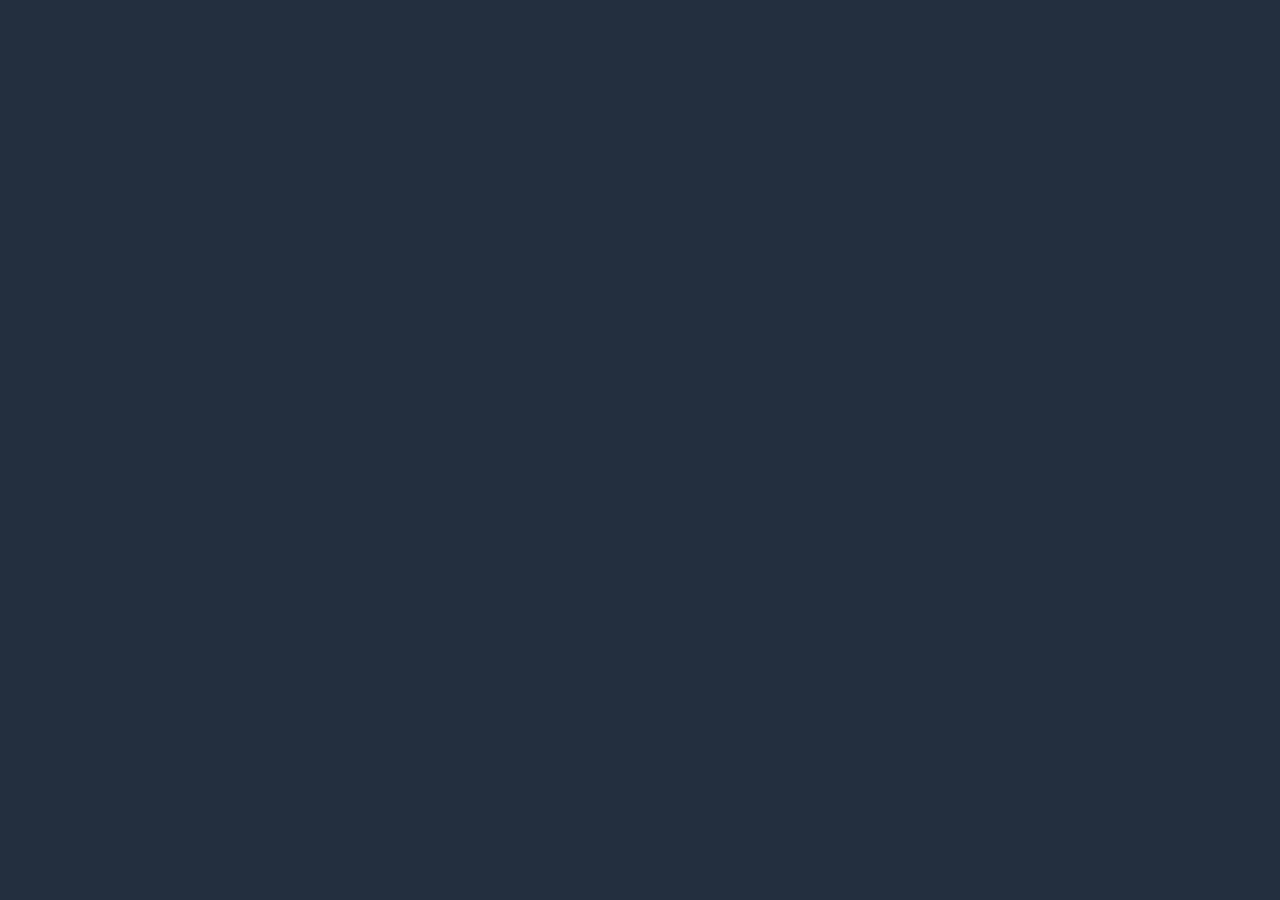
==== AWS-Game/index.html @ bcae6c5c "AWS ORBISHOT v1.4.2 - Economy & Lives Update final" ====
<!DOCTYPE html>
<html lang="es">
<head>
  <meta charset="UTF-8"/>
  <meta http-equiv="Cache-Control" content="no-store, no-cache, must-revalidate"/>
  <meta http-equiv="Pragma" content="no-cache"/>
  <meta http-equiv="Expires" content="0"/>
  <meta name="viewport" content="width=device-width, initial-scale=1.0, viewport-fit=cover"/>
  <title>AWS ORBISHOT</title>
  <link rel="icon" type="image/png" href="assets/branding/aws-orbishot-logo.png"/>
  <link rel="stylesheet" href="style.css?build=v142-economy-r5"/>
  <style>
    html, body {
      width: 100%;
      height: 100%;
      overflow: hidden;
      overscroll-behavior: none;
      -webkit-text-size-adjust: 100%;
      background: #232F3E;
    }
    #gameWrapper {
      overflow: hidden;
      touch-action: none;
      background: #232F3E;
      padding: env(safe-area-inset-top) env(safe-area-inset-right)
               env(safe-area-inset-bottom) env(safe-area-inset-left);
    }
    .gameover-brand {
      display: flex;
      align-items: center;
      gap: 8px;
      margin-bottom: -10px;
      color: rgba(255,255,255,.58);
      font-size: 10px;
      font-weight: bold;
      letter-spacing: .1em;
    }
    .gameover-brand img { width: 54px; height: 42px; object-fit: contain; }
    .settings-volume-row {
      display: grid;
      grid-template-columns: minmax(128px, 1fr) minmax(120px, 1.25fr) 44px;
      align-items: center;
      gap: 10px;
      padding: 8px 0;
    }
    .settings-volume-label {
      color: rgba(255,255,255,.86);
      font-size: 13px;
      font-weight: 600;
    }
    .settings-volume-value {
      color: #FFB347;
      font-size: 12px;
      font-weight: 800;
      text-align: right;
      font-variant-numeric: tabular-nums;
    }
    .settings-volume-row input[type="range"] {
      width: 100%;
      accent-color: #FF9900;
      cursor: pointer;
    }
    @media (max-width: 520px), (max-height: 700px) {
      .settings-volume-row {
        grid-template-columns: 1fr 1.1fr 40px;
        gap: 8px;
      }
    }
    @media (max-width: 520px), (max-height: 700px) {
      #gameOverCard, #settingsCard, #shopCard {
        max-height: calc(100% - 16px);
        overflow-y: auto;
      }
    }
  </style>
</head>
<body>
<div id="gameWrapper">

  <canvas id="gameCanvas" width="600" height="700">
    Tu navegador no soporta HTML5 Canvas.
  </canvas>

  <!-- Game Over -->
  <div id="gameOverOverlay" role="dialog" aria-modal="true" aria-labelledby="gameOverTitle">
    <div id="gameOverCard">
      <div class="gameover-brand">
        <img src="assets/branding/aws-orbishot-logo.png" alt=""/>
        <span>AWS ORBISHOT</span>
      </div>
      <h1 id="gameOverTitle">Fin de la partida</h1>
      <div class="gameover-scores">
        <div class="gameover-score-item">
          <span class="gameover-label">Tu puntaje</span>
          <span id="finalScore" class="gameover-value">0</span>
        </div>
        <div class="gameover-score-item">
          <span class="gameover-label">Récord</span>
          <span id="finalHighScore" class="gameover-value">0</span>
        </div>
      </div>
      <div class="gameover-level">Nivel alcanzado: <strong id="finalLevel">1</strong></div>
      <div class="gameover-economy">
        <span class="gameover-economy-item"><img src="assets/ui/coin.svg" alt="" aria-hidden="true"/><strong id="finalCoins">0</strong> monedas</span>
        <span class="gameover-economy-item"><img src="assets/ui/life-heart.svg" alt="" aria-hidden="true"/>Capacidad <strong id="finalMaxLives">3</strong></span>
      </div>
      <button id="playAgainBtn" type="button">Jugar de nuevo</button>
    </div>
  </div>

  <!-- Settings -->
  <div id="settingsOverlay" role="dialog" aria-modal="true" aria-labelledby="settingsTitle">
    <div id="settingsCard">
      <h2 id="settingsTitle" class="settings-title-with-icon">
        <img src="assets/ui/settings-gear.svg" alt="" aria-hidden="true"/>
        <span>AWS ORBISHOT · Configuración</span>
      </h2>
      <div class="settings-section">
        <p class="settings-label">Dificultad</p>
        <div id="difficultyPicker">
          <button class="diff-btn" data-diff="easy">
            <span class="diff-icon"><img src="assets/ui/difficulty-easy.svg" alt="" aria-hidden="true"/></span>
            <span class="diff-name">Fácil</span>
            <span class="diff-desc">Empieza tranquilo… el disco aprende</span>
          </button>
          <button class="diff-btn" data-diff="medium">
            <span class="diff-icon"><img src="assets/ui/difficulty-medium.svg" alt="" aria-hidden="true"/></span>
            <span class="diff-name">Medio</span>
            <span class="diff-desc">Inversiones que se vuelven más frecuentes</span>
          </button>
          <button class="diff-btn" data-diff="hard">
            <span class="diff-icon"><img src="assets/ui/difficulty-hard.svg" alt="" aria-hidden="true"/></span>
            <span class="diff-name">Difícil</span>
            <span class="diff-desc">Caos creciente. Cada flecha cuenta</span>
          </button>
        </div>
        <p class="settings-inline-note">Cambiar dificultad inicia una run nueva; las demás opciones se aplican sin reiniciar.</p>
      </div>
      <div class="settings-section">
        <p class="settings-label">Opciones</p>
        <div class="settings-toggle-row">
          <span class="settings-toggle-label"><img src="assets/ui/option-sound.svg" alt="" aria-hidden="true"/>Efectos de sonido</span>
          <button id="soundToggle" class="toggle-btn on" aria-pressed="true"></button>
        </div>
        <div class="settings-toggle-row">
          <span class="settings-toggle-label"><img src="assets/ui/option-music.svg" alt="" aria-hidden="true"/>Música dinámica</span>
          <button id="musicToggle" class="toggle-btn on" aria-pressed="true"></button>
        </div>
        <div class="settings-volume-row">
          <label class="settings-volume-label" for="soundVolume">Volumen de efectos</label>
          <input id="soundVolume" type="range" min="0" max="100" step="1" value="100" aria-label="Volumen de efectos de sonido"/>
          <span id="soundVolumeValue" class="settings-volume-value">100%</span>
        </div>
        <div class="settings-volume-row">
          <label class="settings-volume-label" for="musicVolume">Volumen de música</label>
          <input id="musicVolume" type="range" min="0" max="100" step="1" value="100" aria-label="Volumen de música"/>
          <span id="musicVolumeValue" class="settings-volume-value">100%</span>
        </div>
        <div class="settings-toggle-row">
          <span class="settings-toggle-label"><img src="assets/ui/option-combo.svg" alt="" aria-hidden="true"/>Multiplicador de combo</span>
          <button id="comboToggle" class="toggle-btn on" aria-pressed="true"></button>
        </div>
        <div class="settings-toggle-row">
          <span class="settings-toggle-label"><img src="assets/ui/option-fx.svg" alt="" aria-hidden="true"/>Efectos visuales</span>
          <button id="fxToggle" class="toggle-btn on" aria-pressed="true"></button>
        </div>
      </div>

      <div class="settings-section stats-section">
        <p class="settings-label">Estadísticas locales</p>
        <div class="stats-grid">
          <div class="stat-card"><span id="gamesPlayedStat" class="stat-value">0</span><span class="stat-name">Partidas</span></div>
          <div class="stat-card"><span id="accuracyStat" class="stat-value">0%</span><span class="stat-name">Precisión</span></div>
          <div class="stat-card"><span id="perfectShotsStat" class="stat-value">0</span><span class="stat-name">Perfectos</span></div>
          <div class="stat-card"><span id="bestComboStat" class="stat-value">×1</span><span class="stat-name">Mejor combo</span></div>
          <div class="stat-card"><span id="bestLevelStat" class="stat-value">1</span><span class="stat-name">Mejor nivel</span></div>
          <div class="stat-card"><span id="levelsCompletedStat" class="stat-value">0</span><span class="stat-name">Niveles</span></div>
          <div class="stat-card"><span id="powerUpsCollectedStat" class="stat-value">0</span><span class="stat-name">Potenciadores</span></div>
          <div class="stat-card"><span id="shieldSavesStat" class="stat-value">0</span><span class="stat-name">Bloqueos del escudo</span></div>
          <div class="stat-card"><span id="bossesDefeatedStat" class="stat-value">0</span><span class="stat-name">Jefes</span></div>
          <div class="stat-card"><span id="bestBossRankStat" class="stat-value">—</span><span class="stat-name">Mejor rango de jefe</span></div>
        </div>
      </div>
      <div class="settings-actions">
        <button id="settingsApplyBtn" type="button">Aplicar cambios</button>
        <button id="settingsCloseBtn" type="button" class="btn-secondary">Cerrar</button>
      </div>
      <p id="versionLabel" class="version-label"></p>
    </div>
  </div>

  <!-- Shop -->
  <div id="shopOverlay" role="dialog" aria-modal="true" aria-labelledby="shopTitle">
    <div id="shopCard">
      <div class="shop-header">
        <div>
          <span class="shop-kicker">Economía de la run</span>
          <h2 id="shopTitle">Tienda</h2>
        </div>
        <span id="shopCoinBalance" class="shop-coin-balance">0</span>
      </div>

      <div class="shop-life-summary">
        <div>
          <span class="shop-summary-label">Vidas de esta run</span>
          <strong id="shopLivesValue">3 / 3</strong>
        </div>
        <span id="shopMessage" class="shop-message" aria-live="polite"></span>
      </div>

      <section class="shop-group" aria-labelledby="shopLivesHeading">
        <div class="shop-group-heading">
          <span id="shopLivesHeading">Vidas</span>
          <small>Recupera o amplía tu margen</small>
        </div>
        <div class="shop-grid shop-grid-lives">
          <button id="buyLifeBtn" class="shop-item shop-life-item" type="button">
            <span class="shop-item-icon"><img src="assets/ui/life-heart.svg" alt="" aria-hidden="true"/></span>
            <span class="shop-item-copy"><strong>Recargar vida</strong><small>+1 corazón de esta run</small></span>
            <span id="buyLifeCost" class="shop-item-cost">20</span>
          </button>
          <button id="upgradeLivesBtn" class="shop-item shop-life-item" type="button">
            <span class="shop-item-icon shop-life-upgrade-icon"><img src="assets/ui/life-heart.svg" alt="" aria-hidden="true"/></span>
            <span class="shop-item-copy"><strong>Ampliar capacidad</strong><small>Mejora permanente +1</small></span>
            <span id="upgradeLivesCost" class="shop-item-cost">60</span>
          </button>
        </div>
      </section>

      <section class="shop-group" aria-labelledby="shopPowerHeading">
        <div class="shop-group-heading">
          <span id="shopPowerHeading">Potenciadores</span>
          <small>Se entregan a la run actual</small>
        </div>
        <div class="shop-grid shop-grid-power">
          <button class="shop-item shop-power" data-shop-power="freeze" type="button">
            <span class="shop-item-icon"><img src="assets/ui/power-freeze.svg" alt="" aria-hidden="true"/></span>
            <span class="shop-item-copy"><strong>Congelar +1</strong><small>Una carga de Freeze</small></span>
            <span class="shop-item-cost">12</span>
          </button>
          <button class="shop-item shop-power" data-shop-power="shield" type="button">
            <span class="shop-item-icon"><img src="assets/ui/power-shield.svg" alt="" aria-hidden="true"/></span>
            <span class="shop-item-copy"><strong>Escudo +1</strong><small>Una carga de Shield</small></span>
            <span class="shop-item-cost">14</span>
          </button>
          <button class="shop-item shop-power" data-shop-power="double" type="button">
            <span class="shop-item-icon"><img src="assets/ui/power-double.svg" alt="" aria-hidden="true"/></span>
            <span class="shop-item-copy"><strong>Doble +1</strong><small>Una carga de Double</small></span>
            <span class="shop-item-cost">16</span>
          </button>
          <button class="shop-item shop-power" data-shop-power="cleanup" type="button">
            <span class="shop-item-icon"><img src="assets/ui/power-cleanup.svg" alt="" aria-hidden="true"/></span>
            <span class="shop-item-copy"><strong>Limpieza +1</strong><small>Una carga de Cleanup</small></span>
            <span class="shop-item-cost">18</span>
          </button>
        </div>
      </section>


      <section class="shop-group" aria-labelledby="shopCapacityHeading">
        <div class="shop-group-heading">
          <span id="shopCapacityHeading">Capacidad de potenciadores</span>
          <small>Mejoras permanentes</small>
        </div>
        <div class="shop-grid shop-grid-capacity">
          <button class="shop-item shop-capacity" data-shop-capacity="freeze" type="button">
            <span class="shop-item-icon"><img src="assets/ui/power-freeze.svg" alt="" aria-hidden="true"/></span>
            <span class="shop-item-copy"><strong>Capacidad Congelar</strong><small data-capacity-label="freeze">x2 → x3</small></span>
            <span class="shop-item-cost" data-capacity-cost="freeze">25</span>
          </button>
          <button class="shop-item shop-capacity" data-shop-capacity="shield" type="button">
            <span class="shop-item-icon"><img src="assets/ui/power-shield.svg" alt="" aria-hidden="true"/></span>
            <span class="shop-item-copy"><strong>Capacidad Escudo</strong><small data-capacity-label="shield">x2 → x3</small></span>
            <span class="shop-item-cost" data-capacity-cost="shield">25</span>
          </button>
          <button class="shop-item shop-capacity" data-shop-capacity="double" type="button">
            <span class="shop-item-icon"><img src="assets/ui/power-double.svg" alt="" aria-hidden="true"/></span>
            <span class="shop-item-copy"><strong>Capacidad Doble</strong><small data-capacity-label="double">x2 → x3</small></span>
            <span class="shop-item-cost" data-capacity-cost="double">25</span>
          </button>
          <button class="shop-item shop-capacity" data-shop-capacity="cleanup" type="button">
            <span class="shop-item-icon"><img src="assets/ui/power-cleanup.svg" alt="" aria-hidden="true"/></span>
            <span class="shop-item-copy"><strong>Capacidad Limpieza</strong><small data-capacity-label="cleanup">x2 → x3</small></span>
            <span class="shop-item-cost" data-capacity-cost="cleanup">25</span>
          </button>
        </div>
      </section>

      <p class="shop-note">v1.4.2 amplía vidas de 3 a 5 y cada potenciador de x2 a x5. Ambos sistemas quedan preparados para futuras expansiones.</p>
      <button id="shopCloseBtn" class="shop-close-btn" type="button">Cerrar tienda</button>
    </div>
  </div>

</div>
<script type="module" src="main.js?build=v142-economy-r5.8-charged-split"></script>
</body>
</html>
---- AWS-Game/style.css ----
/* ============================================================
   style.css — AWS Arcade Game — Responsive limpio
   ============================================================ */

*, *::before, *::after { box-sizing: border-box; margin: 0; padding: 0; }

html, body {
  width: 100%; height: 100%;
  background: #0d1117;
  overflow: hidden;
  font-family: "Amazon Ember", Arial, sans-serif;
}

/* El wrapper ocupa exactamente el viewport y centra el canvas */
#gameWrapper {
  position: fixed;
  inset: 0;
  display: flex;
  justify-content: center;
  align-items: center;
  background: #0d1117;
}

/* El canvas se dimensiona por JS; sin bordes DOM */
#gameCanvas {
  display: block;
  /* Sin border — el borde lo dibuja el renderer dentro del canvas */
  touch-action: none;
  cursor: default;
}

/* ── Overlays DOM (Game Over y Settings) — siguen al canvas vía JS ─────────── */
/* Se posicionan sobre #gameWrapper con inset calculado en JS */
#gameOverOverlay,
#settingsOverlay,
#shopOverlay {
  display: none;
  position: fixed;
  background: rgba(35,47,62,.92);
  z-index: 200;
  justify-content: center;
  align-items: center;
}
#gameOverOverlay.visible,
#settingsOverlay.visible,
#shopOverlay.visible { display: flex; }

#gameOverCard,
#settingsCard,
#shopCard {
  background: #1a2332;
  border: 2px solid #FF9900;
  border-radius: 10px;
  padding: 36px 44px;
  display: flex; flex-direction: column;
  align-items: center; gap: 24px;
  box-shadow: 0 8px 32px rgba(0,0,0,.7);
  color: #fff;
  font-family: "Amazon Ember", Arial, sans-serif;
}

#gameOverTitle {
  font-size: 34px; font-weight: bold;
  color: #FF9900; text-transform: uppercase;
}
.gameover-scores { display: flex; gap: 40px; }
.gameover-score-item { display: flex; flex-direction: column; align-items: center; gap: 4px; }
.gameover-label { font-size: 11px; font-weight: bold; text-transform: uppercase; color: #FF9900; opacity:.8; letter-spacing:.08em; }
.gameover-value { font-size: 38px; font-weight: bold; }

#playAgainBtn {
  background: #FF9900; color: #232F3E;
  border: none; border-radius: 4px;
  padding: 12px 36px;
  font-family: "Amazon Ember", Arial, sans-serif;
  font-size: 16px; font-weight: bold;
  cursor: pointer; transition: background .15s, transform .1s;
}
#playAgainBtn:hover  { background: #e68a00; }
#playAgainBtn:active { transform: scale(.97); }

/* Settings card */
#settingsCard { min-width: 300px; max-height: 90vh; overflow-y: auto; }
#settingsTitle { font-size: 20px; font-weight: bold; color: #FF9900; }
.settings-section { width: 100%; display: flex; flex-direction: column; gap: 10px; }
.settings-label { font-size: 11px; font-weight: bold; text-transform: uppercase;
  letter-spacing:.1em; color: rgba(255,255,255,.5); }

#difficultyPicker { display: flex; flex-direction: column; gap: 8px; }
.diff-btn {
  display: grid; grid-template-columns: 32px 1fr; grid-template-rows: auto auto;
  column-gap: 10px; align-items: center;
  background: rgba(255,255,255,.05);
  border: 1.5px solid rgba(255,153,0,.25); border-radius: 8px;
  padding: 10px 14px; cursor: pointer; text-align: left;
  transition: background .15s, border-color .15s;
  color: #fff; font-family: "Amazon Ember", Arial, sans-serif;
}
.diff-btn:hover    { background: rgba(255,153,0,.1); border-color: rgba(255,153,0,.6); }
.diff-btn.selected { background: rgba(255,153,0,.18); border-color: #FF9900;
  box-shadow: 0 0 0 2px rgba(255,153,0,.25); }
.diff-icon {
  grid-row: 1/3;
  width: 25px;
  height: 25px;
  display: grid;
  place-items: center;
  justify-self: center;
}
.diff-icon img {
  width: 24px;
  height: 24px;
  display: block;
}
.diff-name  { font-size: 14px; font-weight: bold; }
.diff-desc  { font-size: 11px; color: rgba(255,255,255,.5); margin-top: 1px; }

.settings-toggle-row { display: flex; justify-content: space-between; align-items: center; padding: 4px 0; }
.settings-toggle-label {
  display: inline-flex;
  align-items: center;
  gap: 8px;
  font-size: 14px;
  color: rgba(255,255,255,.85);
}
.settings-toggle-label img {
  width: 18px;
  height: 18px;
  display: block;
  flex: 0 0 auto;
  opacity: .92;
}
.toggle-btn {
  position: relative; width: 44px; height: 24px;
  background: rgba(255,255,255,.15); border: none; border-radius: 12px; cursor: pointer;
  transition: background .2s;
}
.toggle-btn.on { background: #FF9900; }
.toggle-btn::after {
  content: ""; position: absolute; top: 3px; left: 3px;
  width: 18px; height: 18px; background: #fff; border-radius: 50%;
  transition: transform .2s;
}
.toggle-btn.on::after { transform: translateX(20px); }

.settings-actions { width: 100%; display: flex; flex-direction: column; gap: 10px; }
#settingsApplyBtn {
  background: #FF9900; color: #232F3E; border: none; border-radius: 4px; padding: 11px;
  font-family: "Amazon Ember", Arial, sans-serif; font-size: 15px; font-weight: bold;
  cursor: pointer; transition: background .15s;
}
#settingsApplyBtn:hover { background: #e68a00; }
.btn-secondary {
  background: transparent; color: rgba(255,255,255,.6);
  border: 1.5px solid rgba(255,255,255,.2); border-radius: 4px; padding: 10px;
  font-family: "Amazon Ember", Arial, sans-serif; font-size: 14px; cursor: pointer;
  transition: color .15s, border-color .15s;
}
.btn-secondary:hover { color: #fff; border-color: rgba(255,255,255,.5); }

/* Ajustes para pantallas pequeñas: los modales nunca se salen del canvas. */
#gameOverCard,
#settingsCard,
#shopCard {
  max-width: calc(100% - 28px);
}

@media (max-width: 520px), (max-height: 700px) {
  #gameOverCard,
  #settingsCard,
  #shopCard {
    padding: 22px 24px;
    gap: 16px;
  }

  #gameOverTitle { font-size: 27px; }
  .gameover-value { font-size: 31px; }
  #settingsCard { min-width: min(300px, calc(100% - 28px)); }
}

/* ── v1.1.0: estadísticas y versión ─────────────────────────────────────── */
.stats-grid {
  display: grid;
  grid-template-columns: repeat(2, minmax(0, 1fr));
  gap: 8px;
}
.stat-card {
  background: rgba(255,255,255,.045);
  border: 1px solid rgba(255,153,0,.16);
  border-radius: 8px;
  padding: 9px 10px;
  display: flex;
  flex-direction: column;
  align-items: center;
  gap: 2px;
}
.stat-value {
  color: #fff;
  font-size: 18px;
  font-weight: bold;
}
.stat-name {
  color: rgba(255,255,255,.48);
  font-size: 9px;
  text-transform: uppercase;
  letter-spacing: .07em;
}
.version-label {
  color: rgba(255,255,255,.34);
  font-size: 10px;
  text-align: center;
  margin-top: -8px;
}

/* ── v1.2.0: Level Update ──────────────────────────────────────────────── */
.gameover-level {
  margin-top: -8px;
  padding: 7px 14px;
  border-radius: 999px;
  border: 1px solid rgba(255,153,0,.28);
  background: rgba(255,153,0,.08);
  color: rgba(255,255,255,.72);
  font-size: 12px;
}
.gameover-level strong {
  color: #FFB24D;
  font-size: 14px;
}

/* ── v1.4.2: Economy & Lives Update ─────────────────────────────────────── */
.gameover-economy {
  display: flex;
  gap: 14px;
  flex-wrap: wrap;
  justify-content: center;
  margin-top: -8px;
  color: rgba(255,255,255,.72);
  font-size: 12px;
}
.gameover-economy strong { color: #FFD166; }

.shop-header {
  width: 100%;
  display: flex;
  align-items: center;
  justify-content: space-between;
  gap: 18px;
}
.shop-kicker {
  display: block;
  margin-bottom: 3px;
  color: rgba(255,255,255,.42);
  font-size: 9px;
  font-weight: 800;
  letter-spacing: .12em;
  text-transform: uppercase;
}
#shopTitle {
  color: #FF9900;
  font-size: 24px;
  line-height: 1;
}
#shopCard {
  width: min(530px, calc(100% - 24px));
  max-height: calc(100% - 24px);
  overflow-y: auto;
  align-items: stretch;
  gap: 14px;
  padding: 24px 26px;
  border-color: rgba(255,153,0,.78);
  background:
    radial-gradient(circle at 100% 0%, rgba(54,197,240,.08), transparent 34%),
    #151e2b;
}
.shop-coin-balance {
  flex: 0 0 auto;
  padding: 7px 11px;
  border: 1px solid rgba(255,209,102,.25);
  border-radius: 999px;
  background: rgba(255,209,102,.07);
  color: #FFD166;
  font-size: 15px;
  font-weight: 900;
  font-variant-numeric: tabular-nums;
}
.shop-life-summary {
  display: flex;
  align-items: center;
  justify-content: space-between;
  gap: 12px;
  padding: 10px 12px;
  border: 1px solid rgba(255,105,135,.24);
  border-radius: 10px;
  background: rgba(255,105,135,.055);
}
.shop-life-summary > div { display: flex; flex-direction: column; gap: 2px; }
.shop-summary-label {
  color: rgba(255,255,255,.52);
  font-size: 9px;
  text-transform: uppercase;
  letter-spacing: .08em;
}
#shopLivesValue { color: #FF8AA5; font-size: 17px; }
.shop-message {
  max-width: 230px;
  text-align: right;
  color: rgba(255,255,255,.62);
  font-size: 10px;
  line-height: 1.3;
}
.shop-message.ok { color: #72C66B; }
.shop-message.error { color: #FF8A8A; }
.shop-group { display: flex; flex-direction: column; gap: 7px; }
.shop-group-heading {
  display: flex;
  align-items: baseline;
  justify-content: space-between;
  gap: 12px;
  padding: 0 2px;
}
.shop-group-heading > span {
  color: rgba(255,255,255,.78);
  font-size: 10px;
  font-weight: 900;
  letter-spacing: .10em;
  text-transform: uppercase;
}
.shop-group-heading small { color: rgba(255,255,255,.32); font-size: 9px; }
.shop-grid {
  display: grid;
  grid-template-columns: repeat(2, minmax(0, 1fr));
  gap: 7px;
}
.shop-item {
  min-width: 0;
  min-height: 58px;
  display: grid;
  grid-template-columns: 38px minmax(0, 1fr) auto;
  align-items: center;
  gap: 8px;
  padding: 7px 9px;
  border-radius: 9px;
  border: 1px solid rgba(255,153,0,.20);
  background: rgba(255,255,255,.035);
  color: #fff;
  text-align: left;
  font-family: "Amazon Ember", Arial, sans-serif;
  cursor: pointer;
  transition: border-color .15s, background .15s, transform .08s, opacity .15s;
}
.shop-item:hover:not(:disabled) {
  border-color: rgba(255,153,0,.72);
  background: rgba(255,153,0,.085);
}
.shop-item:active:not(:disabled) { transform: scale(.985); }
.shop-item:disabled { opacity: .36; cursor: not-allowed; }
.shop-item-icon {
  width: 38px;
  height: 38px;
  border-radius: 9px;
  display: grid;
  place-items: center;
  color: #FFD166;
  border: 1px solid rgba(255,209,102,.24);
  background: rgba(255,209,102,.065);
  font-size: 11px;
  font-weight: 900;
}
.shop-life-item .shop-item-icon {
  color: #FF7799;
  border-color: rgba(255,119,153,.28);
  background: rgba(255,119,153,.07);
}
.shop-item-copy { min-width: 0; display: flex; flex-direction: column; gap: 2px; }
.shop-item-copy strong {
  overflow: hidden;
  text-overflow: ellipsis;
  white-space: nowrap;
  font-size: 10.5px;
}
.shop-item-copy small {
  overflow: hidden;
  text-overflow: ellipsis;
  white-space: nowrap;
  color: rgba(255,255,255,.38);
  font-size: 8.5px;
}
.shop-item-cost {
  justify-self: end;
  color: #FFD166;
  font-size: 9px;
  font-weight: 900;
  white-space: nowrap;
}
.shop-note {
  color: rgba(255,255,255,.32);
  font-size: 8.5px;
  line-height: 1.35;
  text-align: center;
}
.shop-close-btn {
  width: 100%;
  padding: 10px 14px;
  border-radius: 7px;
  border: 1px solid rgba(255,255,255,.18);
  background: rgba(255,255,255,.035);
  color: rgba(255,255,255,.72);
  font: 700 12px "Amazon Ember", Arial, sans-serif;
  cursor: pointer;
}
.shop-close-btn:hover { border-color: rgba(255,153,0,.55); color: #fff; }

@media (max-width: 520px), (max-height: 700px) {
  #shopCard {
    width: calc(100% - 18px);
    padding: 17px 16px;
    gap: 11px;
  }
  #shopTitle { font-size: 21px; }
  .shop-grid { gap: 6px; }
  .shop-item {
    grid-template-columns: 34px minmax(0, 1fr);
    min-height: 54px;
    padding: 6px 7px;
  }
  .shop-item-icon { width: 34px; height: 34px; font-size: 10px; }
  .shop-item-cost {
    grid-column: 2;
    justify-self: start;
    margin-top: -1px;
    font-size: 8.5px;
  }
  .shop-item-copy small { display: none; }
  .shop-life-summary { align-items: center; }
  .shop-message { max-width: 145px; }
  .shop-group-heading small { display: none; }
}
.settings-inline-note {
  color: rgba(255,255,255,.38);
  font-size: 9px;
  line-height: 1.35;
}


/* ── v1.4.2 r4: scrollbars y capacidad de inventario ───────────────────── */
#settingsCard,
#shopCard {
  scrollbar-width: thin;
  scrollbar-color: rgba(255,153,0,.82) rgba(7,12,19,.72);
  scrollbar-gutter: stable;
}

#settingsCard::-webkit-scrollbar,
#shopCard::-webkit-scrollbar {
  width: 9px;
}

#settingsCard::-webkit-scrollbar-track,
#shopCard::-webkit-scrollbar-track {
  margin: 8px 0;
  border-radius: 999px;
  background: rgba(7,12,19,.72);
  border: 1px solid rgba(255,255,255,.045);
}

#settingsCard::-webkit-scrollbar-thumb,
#shopCard::-webkit-scrollbar-thumb {
  border: 2px solid rgba(7,12,19,.72);
  border-radius: 999px;
  background: linear-gradient(180deg, #FFB24D, #E68500);
  box-shadow: 0 0 7px rgba(255,153,0,.34);
}

#settingsCard::-webkit-scrollbar-thumb:hover,
#shopCard::-webkit-scrollbar-thumb:hover {
  background: linear-gradient(180deg, #FFD166, #FF9900);
  box-shadow: 0 0 10px rgba(255,153,0,.52);
}

.shop-capacity {
  border-color: rgba(54,197,240,.20);
}
.shop-capacity:hover:not(:disabled) {
  border-color: rgba(54,197,240,.70);
  background: rgba(54,197,240,.075);
}
.shop-capacity .shop-item-icon {
  color: #72DCF6;
  border-color: rgba(54,197,240,.26);
  background: rgba(54,197,240,.07);
}
.shop-capacity .shop-item-copy small {
  color: rgba(114,220,246,.72);
  font-weight: 800;
}

@media (max-width: 520px), (max-height: 700px) {
  #settingsCard::-webkit-scrollbar,
  #shopCard::-webkit-scrollbar {
    width: 7px;
  }

  .shop-capacity .shop-item-copy small {
    display: block;
    font-size: 8px;
  }
}


/* ── v1.4.2 r5: iconografía SVG unificada ──────────────────────────────── */
.settings-title-with-icon {
  display: flex;
  align-items: center;
  gap: 9px;
  width: 100%;
}
.settings-title-with-icon img {
  width: 23px;
  height: 23px;
  flex: 0 0 auto;
}
.shop-item-icon {
  position: relative;
}
.shop-item-icon img {
  width: 25px;
  height: 25px;
  display: block;
  object-fit: contain;
}
.shop-capacity .shop-item-icon::after {
  content: "";
  position: absolute;
  right: 4px;
  bottom: 4px;
  width: 7px;
  height: 7px;
  border-right: 2px solid #72DCF6;
  border-top: 2px solid #72DCF6;
  transform: rotate(-45deg);
  opacity: .9;
}
@media (max-width: 520px), (max-height: 700px) {
  .settings-title-with-icon img { width: 21px; height: 21px; }
  .settings-toggle-label img { width: 17px; height: 17px; }
  .shop-item-icon img { width: 23px; height: 23px; }
}

/* ── v1.4.2 r5: Visual/Icon Polish ─────────────────────────────────────── */
.gameover-economy-item {
  display: inline-flex;
  align-items: center;
  gap: 5px;
}
.gameover-economy-item img {
  width: 15px;
  height: 15px;
  display: block;
  object-fit: contain;
}

.shop-coin-balance,
.shop-item-cost {
  display: inline-flex;
  align-items: center;
  gap: 4px;
}
.shop-coin-balance::before,
.shop-item-cost:not(.maxed)::before {
  content: "";
  width: 13px;
  height: 13px;
  flex: 0 0 13px;
  background: center / contain no-repeat url("assets/ui/coin.svg");
}
.shop-item-cost:not(.maxed)::before {
  width: 11px;
  height: 11px;
  flex-basis: 11px;
}

.shop-life-upgrade-icon::after {
  content: "+";
  position: absolute;
  right: 3px;
  bottom: 2px;
  min-width: 13px;
  height: 13px;
  display: grid;
  place-items: center;
  border-radius: 50%;
  border: 1px solid rgba(255,176,193,.75);
  background: #151e2b;
  color: #FFB0C1;
  font: 900 10px/1 "Amazon Ember", Arial, sans-serif;
}

.shop-power[data-shop-power="freeze"] .shop-item-icon,
.shop-capacity[data-shop-capacity="freeze"] .shop-item-icon {
  border-color: rgba(54,197,240,.34);
  background: rgba(54,197,240,.075);
}
.shop-power[data-shop-power="shield"] .shop-item-icon,
.shop-capacity[data-shop-capacity="shield"] .shop-item-icon {
  border-color: rgba(124,131,255,.34);
  background: rgba(124,131,255,.075);
}
.shop-power[data-shop-power="double"] .shop-item-icon,
.shop-capacity[data-shop-capacity="double"] .shop-item-icon {
  border-color: rgba(255,209,102,.34);
  background: rgba(255,209,102,.075);
}
.shop-power[data-shop-power="cleanup"] .shop-item-icon,
.shop-capacity[data-shop-capacity="cleanup"] .shop-item-icon {
  border-color: rgba(93,211,158,.34);
  background: rgba(93,211,158,.075);
}

@media (max-width: 520px), (max-height: 700px) {
  .gameover-economy-item img { width: 14px; height: 14px; }
  .shop-coin-balance::before { width: 12px; height: 12px; flex-basis: 12px; }
  .shop-item-cost:not(.maxed)::before { width: 10px; height: 10px; flex-basis: 10px; }
}
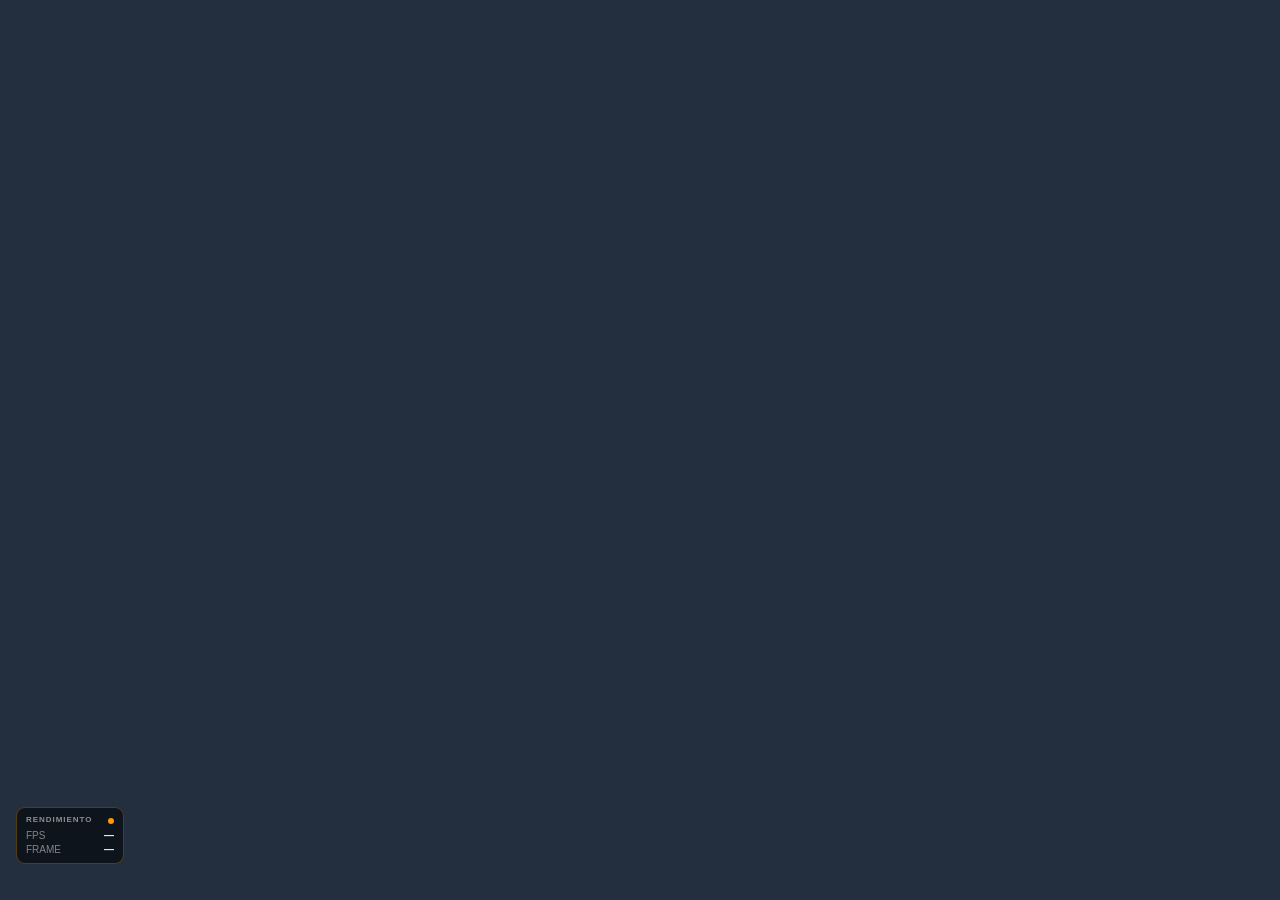
==== commit 107e01b8: "perf(aws-game): complete v1.4.3.1 performance infrastructure patch" ====
--- a/AWS-Game/index.html
+++ b/AWS-Game/index.html
@@ -8,14 +8,13 @@
   <meta name="viewport" content="width=device-width, initial-scale=1.0, viewport-fit=cover"/>
   <title>AWS ORBISHOT</title>
   <link rel="icon" type="image/png" href="assets/branding/aws-orbishot-logo.png"/>
-  <link rel="stylesheet" href="style.css?build=v142-economy-r5"/>
+  <link rel="stylesheet" href="style.css?build=v143-pages-hotfix2"/>
   <style>
     html, body {
       width: 100%;
       height: 100%;
       overflow: hidden;
       overscroll-behavior: none;
-      -webkit-text-size-adjust: 100%;
       background: #232F3E;
     }
     #gameWrapper {
@@ -72,6 +71,233 @@
         overflow-y: auto;
       }
     }
+
+    /* Monitor técnico opcional — no altera la geometría del canvas. */
+    #performanceHud {
+      position: absolute;
+      z-index: 8;
+      top: auto;
+      right: auto;
+      bottom: 36px;
+      left: 16px;
+      min-width: 108px;
+      padding: 7px 9px;
+      border: 1px solid rgba(255,153,0,.30);
+      border-radius: 9px;
+      background: rgba(8,13,20,.78);
+      color: rgba(255,255,255,.78);
+      font-family: "Amazon Ember", Arial, sans-serif;
+      font-size: 10px;
+      line-height: 1.35;
+      pointer-events: none;
+      -webkit-user-select: none;
+      user-select: none;
+      font-variant-numeric: tabular-nums;
+    }
+    #performanceHud[hidden],
+    #performanceHud [hidden] {
+      display: none !important;
+    }
+    .performance-hud-title {
+      display: flex;
+      align-items: center;
+      justify-content: space-between;
+      gap: 10px;
+      margin-bottom: 3px;
+      color: rgba(255,255,255,.52);
+      font-size: 8px;
+      font-weight: 800;
+      letter-spacing: .12em;
+    }
+    .performance-hud-dot {
+      width: 6px;
+      height: 6px;
+      border-radius: 50%;
+      background: #FF9900;
+    }
+    #performanceHud[data-fps-state="good"] .performance-hud-dot { background: #5FE1AE; }
+    #performanceHud[data-fps-state="warn"] .performance-hud-dot { background: #FFD166; }
+    #performanceHud[data-fps-state="low"] .performance-hud-dot { background: #FF6688; }
+    .performance-hud-row {
+      display: flex;
+      justify-content: space-between;
+      gap: 12px;
+      white-space: nowrap;
+    }
+    .performance-hud-key { color: rgba(255,255,255,.48); }
+    .performance-hud-value { color: rgba(255,255,255,.92); font-weight: 800; }
+
+    /* Escritorio muy angosto: abajo a la izquierda,
+      dentro de la zona libre entre HUD y potenciadores. */
+    html[data-game-layout="compact"][data-input-mode="pointer"] #performanceHud {
+      top: auto;
+      right: auto;
+      bottom: 170px;
+      left: 12px;
+      min-width: 102px;
+      padding: 6px 8px;
+    }
+
+    /* Móvil: monitor compacto lateral.
+      Cada valor queda al lado de su título. */
+    html[data-input-mode="touch"] #performanceHud {
+      top: auto;
+      right: auto;
+      bottom: 200px;
+      left: 8px;
+      transform: none;
+      display: grid;
+      grid-template-columns: 1fr;
+      align-items: stretch;
+      width: min(115px, calc(100% - 16px));
+      min-width: 0;
+      padding: 6px 7px;
+      gap: 3px;
+      border-radius: 8px;
+      font-size: 7.4px;
+      line-height: 1.12;
+      background: rgba(8,13,20,.72);
+    }
+
+    html[data-input-mode="touch"] #performanceHud[hidden] {
+      display: none !important;
+    }
+
+    html[data-input-mode="touch"] #performanceHud .performance-hud-title {
+      grid-column: 1;
+      margin-bottom: 2px;
+      font-size: 6.8px;
+      line-height: 1.05;
+    }
+
+    html[data-input-mode="touch"] #performanceHud .performance-hud-row {
+      display: flex;
+      align-items: center;
+      justify-content: space-between;
+      gap: 6px;
+      min-width: 0;
+    }
+
+    html[data-input-mode="touch"] #performanceHud .performance-hud-key {
+      flex: 1 1 auto;
+      min-width: 0;
+      overflow: hidden;
+      text-overflow: ellipsis;
+      white-space: nowrap;
+      font-size: 6.7px;
+      line-height: 1.05;
+    }
+
+    html[data-input-mode="touch"] #performanceHud .performance-hud-value {
+      flex: 0 0 auto;
+      min-width: 0;
+      text-align: right;
+      font-size: 7.6px;
+      line-height: 1.08;
+    }
+
+    html[data-input-mode="touch"] #performanceHud [data-perf-row="renderResolution"] .performance-hud-key,
+    html[data-input-mode="touch"] #performanceHud [data-perf-row="renderScale"] .performance-hud-key,
+    html[data-input-mode="touch"] #performanceHud [data-perf-row="layout"] .performance-hud-key {
+      font-size: 6.4px;
+    }
+
+    html[data-input-mode="touch"] #performanceHud [data-perf-row="renderResolution"] .performance-hud-value,
+    html[data-input-mode="touch"] #performanceHud [data-perf-row="renderScale"] .performance-hud-value,
+    html[data-input-mode="touch"] #performanceHud [data-perf-row="layout"] .performance-hud-value {
+      font-size: 7.1px;
+    }
+
+    #performanceDesktopOnlyNote {
+      display: block;
+      margin-top: 8px;
+      color: rgba(255,255,255,.54);
+      font-size: 11px;
+      line-height: 1.35;
+    }
+
+    .performance-metrics-grid {
+      display: grid;
+      grid-template-columns: repeat(2, minmax(0, 1fr));
+      gap: 7px 12px;
+      margin-top: 8px;
+    }
+    .performance-metric-option {
+      display: flex;
+      align-items: center;
+      gap: 7px;
+      min-width: 0;
+      color: rgba(255,255,255,.78);
+      font-size: 12px;
+      cursor: pointer;
+    }
+    .performance-metric-option input {
+      flex: 0 0 auto;
+      width: 16px;
+      height: 16px;
+      margin: 0;
+      accent-color: #FF9900;
+    }
+    .performance-metrics-grid.disabled {
+      opacity: .42;
+    }
+    .performance-dev-row {
+      display: flex;
+      align-items: center;
+      justify-content: space-between;
+      gap: 12px;
+      margin-top: 8px;
+    }
+    .performance-fps-select {
+      min-width: 110px;
+      min-height: 36px;
+      padding: 6px 28px 6px 10px;
+      border: 1px solid rgba(255,153,0,.38);
+      border-radius: 8px;
+      background: rgba(10,16,24,.94);
+      color: #FFFFFF;
+      font: 700 12px "Amazon Ember", Arial, sans-serif;
+    }
+    #performanceMetricOptions[hidden] {
+      display: none !important;
+    }
+    #performanceHud[data-developer-mode="off"] {
+      min-width: 0;
+      width: auto;
+      padding-left: 8px;
+      padding-right: 8px;
+    }
+    #performanceHud[data-developer-mode="off"] .performance-hud-title {
+      display: none !important;
+    }
+    #performanceHud[data-developer-mode="off"] [data-perf-row="fps"] {
+      display: flex !important;
+      align-items: center;
+      justify-content: space-between;
+      gap: 7px;
+      min-width: 54px;
+    }
+
+    /* SOLO FPS — PC ultraangosta */
+    html[data-game-layout="compact"][data-input-mode="pointer"]
+    #performanceHud[data-developer-mode="off"] {
+      top: 95px !important;
+      right: auto !important;
+      bottom: auto !important;
+      left: 15px !important;
+    }
+
+    /* SOLO FPS — teléfono */
+    html[data-input-mode="touch"]
+    #performanceHud[data-developer-mode="off"] {
+      top: 90px !important;
+      right: auto !important;
+      bottom: auto !important;
+      left: 12px !important;
+
+      width: auto !important;
+      min-width: 0 !important;
+    }
   </style>
 </head>
 <body>
@@ -80,6 +306,37 @@
   <canvas id="gameCanvas" width="600" height="700">
     Tu navegador no soporta HTML5 Canvas.
   </canvas>
+
+  <div id="performanceHud" aria-hidden="true">
+    <div class="performance-hud-title">
+      <span>RENDIMIENTO</span>
+      <span class="performance-hud-dot"></span>
+    </div>
+    <div class="performance-hud-row" data-perf-row="fps">
+      <span class="performance-hud-key">FPS</span>
+      <span class="performance-hud-value" data-perf-value>—</span>
+    </div>
+    <div class="performance-hud-row" data-perf-row="frameTime">
+      <span class="performance-hud-key">FRAME</span>
+      <span class="performance-hud-value" data-perf-value>—</span>
+    </div>
+    <div class="performance-hud-row" data-perf-row="renderResolution" hidden>
+      <span class="performance-hud-key">RENDER</span>
+      <span class="performance-hud-value" data-perf-value>—</span>
+    </div>
+    <div class="performance-hud-row" data-perf-row="renderScale" hidden>
+      <span class="performance-hud-key">ESCALA</span>
+      <span class="performance-hud-value" data-perf-value>—</span>
+    </div>
+    <div class="performance-hud-row" data-perf-row="layout" hidden>
+      <span class="performance-hud-key">LAYOUT</span>
+      <span class="performance-hud-value" data-perf-value>—</span>
+    </div>
+    <div class="performance-hud-row" data-perf-row="objects" hidden>
+      <span class="performance-hud-key">OBJETOS</span>
+      <span class="performance-hud-value" data-perf-value>—</span>
+    </div>
+  </div>
 
   <!-- Game Over -->
   <div id="gameOverOverlay" role="dialog" aria-modal="true" aria-labelledby="gameOverTitle">
@@ -134,17 +391,17 @@
             <span class="diff-desc">Caos creciente. Cada flecha cuenta</span>
           </button>
         </div>
-        <p class="settings-inline-note">Cambiar dificultad inicia una run nueva; las demás opciones se aplican sin reiniciar.</p>
+        <p class="settings-inline-note">La dificultad y las demás opciones se aplican a la partida actual sin reiniciar la run.</p>
       </div>
       <div class="settings-section">
         <p class="settings-label">Opciones</p>
         <div class="settings-toggle-row">
           <span class="settings-toggle-label"><img src="assets/ui/option-sound.svg" alt="" aria-hidden="true"/>Efectos de sonido</span>
-          <button id="soundToggle" class="toggle-btn on" aria-pressed="true"></button>
+          <button id="soundToggle" class="toggle-btn on" aria-pressed="true" aria-label="Activar o desactivar efectos de sonido"></button>
         </div>
         <div class="settings-toggle-row">
           <span class="settings-toggle-label"><img src="assets/ui/option-music.svg" alt="" aria-hidden="true"/>Música dinámica</span>
-          <button id="musicToggle" class="toggle-btn on" aria-pressed="true"></button>
+          <button id="musicToggle" class="toggle-btn on" aria-pressed="true" aria-label="Activar o desactivar música dinámica"></button>
         </div>
         <div class="settings-volume-row">
           <label class="settings-volume-label" for="soundVolume">Volumen de efectos</label>
@@ -158,12 +415,44 @@
         </div>
         <div class="settings-toggle-row">
           <span class="settings-toggle-label"><img src="assets/ui/option-combo.svg" alt="" aria-hidden="true"/>Multiplicador de combo</span>
-          <button id="comboToggle" class="toggle-btn on" aria-pressed="true"></button>
+          <button id="comboToggle" class="toggle-btn on" aria-pressed="true" aria-label="Activar o desactivar multiplicador de combo"></button>
         </div>
         <div class="settings-toggle-row">
           <span class="settings-toggle-label"><img src="assets/ui/option-fx.svg" alt="" aria-hidden="true"/>Efectos visuales</span>
-          <button id="fxToggle" class="toggle-btn on" aria-pressed="true"></button>
-        </div>
+          <button id="fxToggle" class="toggle-btn on" aria-pressed="true" aria-label="Activar o desactivar efectos visuales"></button>
+        </div>
+      </div>
+
+      <div id="performanceSettingsSection" class="settings-section">
+        <p class="settings-label">Monitor de rendimiento</p>
+        <div class="settings-toggle-row">
+          <span id="performanceHudLabel" class="settings-toggle-label">Mostrar FPS</span>
+          <button id="performanceHudToggle" class="toggle-btn on" aria-pressed="true" aria-label="Mostrar u ocultar FPS"></button>
+        </div>
+        <div class="settings-toggle-row">
+          <span class="settings-toggle-label">Modo desarrollador</span>
+          <button id="developerModeToggle" class="toggle-btn" aria-pressed="false" aria-label="Activar o desactivar modo desarrollador"></button>
+        </div>
+        <div class="performance-dev-row">
+          <label class="settings-toggle-label" for="targetFpsSelect">FPS objetivo</label>
+          <select id="targetFpsSelect" class="performance-fps-select" aria-label="FPS objetivo">
+            <option value="auto">Auto</option>
+            <option value="30">30 FPS</option>
+            <option value="60">60 FPS</option>
+            <option value="90">90 FPS</option>
+            <option value="120">120 FPS</option>
+          </select>
+        </div>
+        <div id="performanceMetricOptions" class="performance-metrics-grid">
+          <label class="performance-metric-option"><input type="checkbox" data-perf-metric="fps" checked/>FPS</label>
+          <label class="performance-metric-option"><input type="checkbox" data-perf-metric="frameTime" checked/>ms por frame</label>
+          <label class="performance-metric-option"><input type="checkbox" data-perf-metric="renderResolution"/>Resolución render</label>
+          <label class="performance-metric-option"><input type="checkbox" data-perf-metric="renderScale"/>Escala / DPR</label>
+          <label class="performance-metric-option"><input type="checkbox" data-perf-metric="layout"/>Layout / entrada</label>
+          <label class="performance-metric-option"><input type="checkbox" data-perf-metric="objects"/>Objetos activos</label>
+        </div>
+        <p class="settings-inline-note">Sin modo desarrollador el overlay muestra solo FPS. Actívalo para desbloquear las métricas avanzadas.</p>
+        <p id="performanceDesktopOnlyNote">Auto usa todos los frames que entregue el navegador. 30/60/90/120 establecen un límite objetivo máximo.</p>
       </div>
 
       <div class="settings-section stats-section">
@@ -292,6 +581,6 @@
   </div>
 
 </div>
-<script type="module" src="main.js?build=v142-economy-r5.8-charged-split"></script>
+<script type="module" src="main.js?build=v1431-devfps1"></script>
 </body>
 </html>
--- a/AWS-Game/style.css
+++ b/AWS-Game/style.css
@@ -621,3 +621,258 @@
   .shop-coin-balance::before { width: 12px; height: 12px; flex-basis: 12px; }
   .shop-item-cost:not(.maxed)::before { width: 10px; height: 10px; flex-basis: 10px; }
 }
+
+/* ── v1.4.3 r3: Responsive / Fullscreen Polish ───────────────────────── */
+
+/* Los overlays se sienten parte del juego, pero dejan ver contexto detrás. */
+#gameOverOverlay,
+#settingsOverlay,
+#shopOverlay {
+  background: rgba(13,17,23,.78);
+  -webkit-backdrop-filter: blur(4px);
+  backdrop-filter: blur(4px);
+}
+
+/* Ajustes: usa mejor el ancho disponible sin volverse enorme. */
+#settingsCard {
+  width: min(500px, calc(100% - 28px));
+  max-width: min(500px, calc(100% - 28px));
+  max-height: calc(100% - 24px);
+  padding: clamp(20px, 3vh, 30px) clamp(22px, 3.4vw, 34px);
+  gap: clamp(15px, 2.2vh, 22px);
+}
+
+#settingsTitle {
+  line-height: 1.15;
+}
+
+.settings-inline-note {
+  font-size: 10px;
+  line-height: 1.45;
+  color: rgba(255,255,255,.48);
+}
+
+/* En escritorio/fullscreen, dificultad deja de gastar tres filas completas. */
+@media (min-width: 700px) and (min-height: 620px) {
+  #settingsCard {
+    width: min(540px, calc(100% - 36px));
+    max-width: min(540px, calc(100% - 36px));
+  }
+
+  #difficultyPicker {
+    display: grid;
+    grid-template-columns: repeat(3, minmax(0, 1fr));
+    gap: 9px;
+  }
+
+  .diff-btn {
+    grid-template-columns: 1fr;
+    grid-template-rows: 30px auto auto;
+    justify-items: center;
+    text-align: center;
+    row-gap: 4px;
+    min-height: 104px;
+    padding: 10px 9px;
+  }
+
+  .diff-icon {
+    grid-row: auto;
+    width: 28px;
+    height: 28px;
+  }
+
+  .diff-icon img {
+    width: 27px;
+    height: 27px;
+  }
+
+  .diff-name {
+    font-size: 13px;
+  }
+
+  .diff-desc {
+    font-size: 9.5px;
+    line-height: 1.25;
+    color: rgba(255,255,255,.56);
+  }
+}
+
+/* Pantallas anchas pero bajas: evita scroll innecesario y usa el ancho. */
+@media (min-width: 700px) and (max-height: 760px) {
+  #settingsCard {
+    width: min(560px, calc(100% - 28px));
+    max-width: min(560px, calc(100% - 28px));
+    max-height: calc(100% - 14px);
+    padding: 15px 20px;
+    gap: 11px;
+  }
+
+  .settings-section {
+    gap: 7px;
+  }
+
+  #difficultyPicker {
+    grid-template-columns: repeat(3, minmax(0, 1fr));
+    gap: 7px;
+  }
+
+  .diff-btn {
+    min-height: 58px;
+    grid-template-columns: 28px 1fr;
+    grid-template-rows: auto;
+    justify-items: start;
+    text-align: left;
+    column-gap: 7px;
+    padding: 7px 9px;
+  }
+
+  .diff-icon {
+    grid-row: auto;
+  }
+
+  .diff-desc {
+    display: none;
+  }
+
+  .settings-volume-row {
+    padding: 4px 0;
+  }
+
+  .stats-grid {
+    grid-template-columns: repeat(5, minmax(0, 1fr));
+    gap: 6px;
+  }
+
+  .stat-card {
+    min-width: 0;
+    padding: 6px 5px;
+  }
+
+  .stat-value {
+    font-size: 15px;
+  }
+
+  .stat-name {
+    font-size: 7.5px;
+    line-height: 1.15;
+    text-align: center;
+  }
+
+  .settings-actions {
+    display: grid;
+    grid-template-columns: 1fr 1fr;
+    gap: 8px;
+  }
+
+  .version-label {
+    margin-top: -4px;
+  }
+}
+
+/* Móvil: legibilidad y targets táctiles sin agrandar demasiado el modal. */
+@media (max-width: 520px) {
+  #settingsCard,
+  #shopCard,
+  #gameOverCard {
+    max-width: calc(100% - 14px);
+    width: calc(100% - 14px);
+    max-height: calc(100% - 12px);
+    border-radius: 12px;
+  }
+
+  #settingsCard {
+    padding: 18px 18px;
+    gap: 14px;
+  }
+
+  #settingsTitle {
+    font-size: 18px;
+  }
+
+  .settings-label {
+    font-size: 10px;
+  }
+
+  .diff-btn {
+    min-height: 54px;
+    padding: 9px 11px;
+  }
+
+  .diff-name {
+    font-size: 14px;
+  }
+
+  .diff-desc {
+    font-size: 10.5px;
+    line-height: 1.3;
+  }
+
+  .settings-toggle-row {
+    min-height: 38px;
+  }
+
+  .settings-toggle-label {
+    font-size: 13.5px;
+  }
+
+  .toggle-btn {
+    width: 46px;
+    height: 26px;
+    border-radius: 13px;
+  }
+
+  .toggle-btn::after {
+    top: 3px;
+    left: 3px;
+    width: 20px;
+    height: 20px;
+  }
+
+  .toggle-btn.on::after {
+    transform: translateX(20px);
+  }
+
+  .settings-inline-note {
+    font-size: 9.5px;
+  }
+
+  .settings-volume-label {
+    font-size: 12px;
+  }
+
+  .settings-volume-value {
+    font-size: 11px;
+  }
+
+  #settingsApplyBtn,
+  .btn-secondary,
+  .shop-close-btn,
+  #playAgainBtn {
+    min-height: 42px;
+  }
+
+  .shop-item-copy strong {
+    font-size: 11px;
+  }
+
+  .shop-item-cost {
+    font-size: 9.5px;
+  }
+
+  .shop-note {
+    font-size: 9px;
+    line-height: 1.45;
+  }
+}
+
+/* Safe areas reales en móviles con notch/home bar. */
+@supports (padding: max(0px)) {
+  #settingsCard,
+  #shopCard,
+  #gameOverCard {
+    margin-top: max(6px, env(safe-area-inset-top));
+    margin-right: max(6px, env(safe-area-inset-right));
+    margin-bottom: max(6px, env(safe-area-inset-bottom));
+    margin-left: max(6px, env(safe-area-inset-left));
+  }
+}
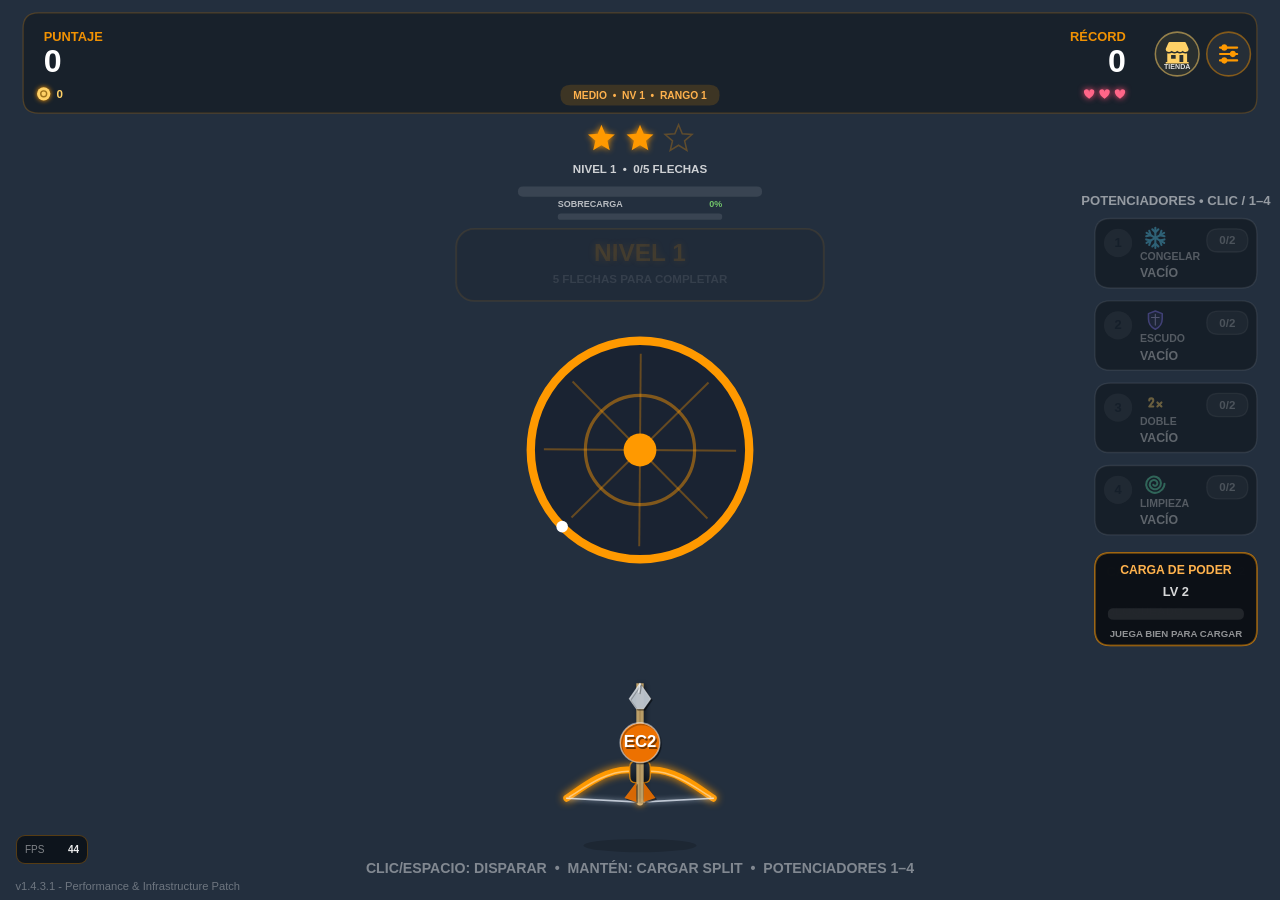
==== commit ab4cd3ea: "refactor(aws-game): organize JavaScript modules under src" ====
--- a/AWS-Game/index.html
+++ b/AWS-Game/index.html
@@ -8,297 +8,8 @@
   <meta name="viewport" content="width=device-width, initial-scale=1.0, viewport-fit=cover"/>
   <title>AWS ORBISHOT</title>
   <link rel="icon" type="image/png" href="assets/branding/aws-orbishot-logo.png"/>
-  <link rel="stylesheet" href="style.css?build=v143-pages-hotfix2"/>
-  <style>
-    html, body {
-      width: 100%;
-      height: 100%;
-      overflow: hidden;
-      overscroll-behavior: none;
-      background: #232F3E;
-    }
-    #gameWrapper {
-      overflow: hidden;
-      touch-action: none;
-      background: #232F3E;
-      padding: env(safe-area-inset-top) env(safe-area-inset-right)
-               env(safe-area-inset-bottom) env(safe-area-inset-left);
-    }
-    .gameover-brand {
-      display: flex;
-      align-items: center;
-      gap: 8px;
-      margin-bottom: -10px;
-      color: rgba(255,255,255,.58);
-      font-size: 10px;
-      font-weight: bold;
-      letter-spacing: .1em;
-    }
-    .gameover-brand img { width: 54px; height: 42px; object-fit: contain; }
-    .settings-volume-row {
-      display: grid;
-      grid-template-columns: minmax(128px, 1fr) minmax(120px, 1.25fr) 44px;
-      align-items: center;
-      gap: 10px;
-      padding: 8px 0;
-    }
-    .settings-volume-label {
-      color: rgba(255,255,255,.86);
-      font-size: 13px;
-      font-weight: 600;
-    }
-    .settings-volume-value {
-      color: #FFB347;
-      font-size: 12px;
-      font-weight: 800;
-      text-align: right;
-      font-variant-numeric: tabular-nums;
-    }
-    .settings-volume-row input[type="range"] {
-      width: 100%;
-      accent-color: #FF9900;
-      cursor: pointer;
-    }
-    @media (max-width: 520px), (max-height: 700px) {
-      .settings-volume-row {
-        grid-template-columns: 1fr 1.1fr 40px;
-        gap: 8px;
-      }
-    }
-    @media (max-width: 520px), (max-height: 700px) {
-      #gameOverCard, #settingsCard, #shopCard {
-        max-height: calc(100% - 16px);
-        overflow-y: auto;
-      }
-    }
-
-    /* Monitor técnico opcional — no altera la geometría del canvas. */
-    #performanceHud {
-      position: absolute;
-      z-index: 8;
-      top: auto;
-      right: auto;
-      bottom: 36px;
-      left: 16px;
-      min-width: 108px;
-      padding: 7px 9px;
-      border: 1px solid rgba(255,153,0,.30);
-      border-radius: 9px;
-      background: rgba(8,13,20,.78);
-      color: rgba(255,255,255,.78);
-      font-family: "Amazon Ember", Arial, sans-serif;
-      font-size: 10px;
-      line-height: 1.35;
-      pointer-events: none;
-      -webkit-user-select: none;
-      user-select: none;
-      font-variant-numeric: tabular-nums;
-    }
-    #performanceHud[hidden],
-    #performanceHud [hidden] {
-      display: none !important;
-    }
-    .performance-hud-title {
-      display: flex;
-      align-items: center;
-      justify-content: space-between;
-      gap: 10px;
-      margin-bottom: 3px;
-      color: rgba(255,255,255,.52);
-      font-size: 8px;
-      font-weight: 800;
-      letter-spacing: .12em;
-    }
-    .performance-hud-dot {
-      width: 6px;
-      height: 6px;
-      border-radius: 50%;
-      background: #FF9900;
-    }
-    #performanceHud[data-fps-state="good"] .performance-hud-dot { background: #5FE1AE; }
-    #performanceHud[data-fps-state="warn"] .performance-hud-dot { background: #FFD166; }
-    #performanceHud[data-fps-state="low"] .performance-hud-dot { background: #FF6688; }
-    .performance-hud-row {
-      display: flex;
-      justify-content: space-between;
-      gap: 12px;
-      white-space: nowrap;
-    }
-    .performance-hud-key { color: rgba(255,255,255,.48); }
-    .performance-hud-value { color: rgba(255,255,255,.92); font-weight: 800; }
-
-    /* Escritorio muy angosto: abajo a la izquierda,
-      dentro de la zona libre entre HUD y potenciadores. */
-    html[data-game-layout="compact"][data-input-mode="pointer"] #performanceHud {
-      top: auto;
-      right: auto;
-      bottom: 170px;
-      left: 12px;
-      min-width: 102px;
-      padding: 6px 8px;
-    }
-
-    /* Móvil: monitor compacto lateral.
-      Cada valor queda al lado de su título. */
-    html[data-input-mode="touch"] #performanceHud {
-      top: auto;
-      right: auto;
-      bottom: 200px;
-      left: 8px;
-      transform: none;
-      display: grid;
-      grid-template-columns: 1fr;
-      align-items: stretch;
-      width: min(115px, calc(100% - 16px));
-      min-width: 0;
-      padding: 6px 7px;
-      gap: 3px;
-      border-radius: 8px;
-      font-size: 7.4px;
-      line-height: 1.12;
-      background: rgba(8,13,20,.72);
-    }
-
-    html[data-input-mode="touch"] #performanceHud[hidden] {
-      display: none !important;
-    }
-
-    html[data-input-mode="touch"] #performanceHud .performance-hud-title {
-      grid-column: 1;
-      margin-bottom: 2px;
-      font-size: 6.8px;
-      line-height: 1.05;
-    }
-
-    html[data-input-mode="touch"] #performanceHud .performance-hud-row {
-      display: flex;
-      align-items: center;
-      justify-content: space-between;
-      gap: 6px;
-      min-width: 0;
-    }
-
-    html[data-input-mode="touch"] #performanceHud .performance-hud-key {
-      flex: 1 1 auto;
-      min-width: 0;
-      overflow: hidden;
-      text-overflow: ellipsis;
-      white-space: nowrap;
-      font-size: 6.7px;
-      line-height: 1.05;
-    }
-
-    html[data-input-mode="touch"] #performanceHud .performance-hud-value {
-      flex: 0 0 auto;
-      min-width: 0;
-      text-align: right;
-      font-size: 7.6px;
-      line-height: 1.08;
-    }
-
-    html[data-input-mode="touch"] #performanceHud [data-perf-row="renderResolution"] .performance-hud-key,
-    html[data-input-mode="touch"] #performanceHud [data-perf-row="renderScale"] .performance-hud-key,
-    html[data-input-mode="touch"] #performanceHud [data-perf-row="layout"] .performance-hud-key {
-      font-size: 6.4px;
-    }
-
-    html[data-input-mode="touch"] #performanceHud [data-perf-row="renderResolution"] .performance-hud-value,
-    html[data-input-mode="touch"] #performanceHud [data-perf-row="renderScale"] .performance-hud-value,
-    html[data-input-mode="touch"] #performanceHud [data-perf-row="layout"] .performance-hud-value {
-      font-size: 7.1px;
-    }
-
-    #performanceDesktopOnlyNote {
-      display: block;
-      margin-top: 8px;
-      color: rgba(255,255,255,.54);
-      font-size: 11px;
-      line-height: 1.35;
-    }
-
-    .performance-metrics-grid {
-      display: grid;
-      grid-template-columns: repeat(2, minmax(0, 1fr));
-      gap: 7px 12px;
-      margin-top: 8px;
-    }
-    .performance-metric-option {
-      display: flex;
-      align-items: center;
-      gap: 7px;
-      min-width: 0;
-      color: rgba(255,255,255,.78);
-      font-size: 12px;
-      cursor: pointer;
-    }
-    .performance-metric-option input {
-      flex: 0 0 auto;
-      width: 16px;
-      height: 16px;
-      margin: 0;
-      accent-color: #FF9900;
-    }
-    .performance-metrics-grid.disabled {
-      opacity: .42;
-    }
-    .performance-dev-row {
-      display: flex;
-      align-items: center;
-      justify-content: space-between;
-      gap: 12px;
-      margin-top: 8px;
-    }
-    .performance-fps-select {
-      min-width: 110px;
-      min-height: 36px;
-      padding: 6px 28px 6px 10px;
-      border: 1px solid rgba(255,153,0,.38);
-      border-radius: 8px;
-      background: rgba(10,16,24,.94);
-      color: #FFFFFF;
-      font: 700 12px "Amazon Ember", Arial, sans-serif;
-    }
-    #performanceMetricOptions[hidden] {
-      display: none !important;
-    }
-    #performanceHud[data-developer-mode="off"] {
-      min-width: 0;
-      width: auto;
-      padding-left: 8px;
-      padding-right: 8px;
-    }
-    #performanceHud[data-developer-mode="off"] .performance-hud-title {
-      display: none !important;
-    }
-    #performanceHud[data-developer-mode="off"] [data-perf-row="fps"] {
-      display: flex !important;
-      align-items: center;
-      justify-content: space-between;
-      gap: 7px;
-      min-width: 54px;
-    }
-
-    /* SOLO FPS — PC ultraangosta */
-    html[data-game-layout="compact"][data-input-mode="pointer"]
-    #performanceHud[data-developer-mode="off"] {
-      top: 95px !important;
-      right: auto !important;
-      bottom: auto !important;
-      left: 15px !important;
-    }
-
-    /* SOLO FPS — teléfono */
-    html[data-input-mode="touch"]
-    #performanceHud[data-developer-mode="off"] {
-      top: 90px !important;
-      right: auto !important;
-      bottom: auto !important;
-      left: 12px !important;
-
-      width: auto !important;
-      min-width: 0 !important;
-    }
-  </style>
+  <link rel="stylesheet" href="styles/game.css?build=v1432-structure-css1"/>
+  <link rel="stylesheet" href="styles/overrides.css?build=v1432-structure-css1"/>
 </head>
 <body>
 <div id="gameWrapper">
@@ -581,6 +292,6 @@
   </div>
 
 </div>
-<script type="module" src="main.js?build=v1431-devfps1"></script>
+<script type="module" src="src/main.js?build=v1432-structure-js1"></script>
 </body>
 </html>
--- a/AWS-Game/styles/game.css
+++ b/AWS-Game/styles/game.css
@@ -0,0 +1,884 @@
+/* ============================================================
+   AWS ORBISHOT — CSS principal
+   Movido desde /AWS-Game/style.css en v1.4.3.2 Structure Stage 1.
+   El orden original de reglas se conserva.
+   ============================================================ */
+
+/* ============================================================
+   style.css — AWS Arcade Game — Responsive limpio
+   ============================================================ */
+
+*, *::before, *::after { box-sizing: border-box; margin: 0; padding: 0; }
+
+html, body {
+  width: 100%; height: 100%;
+  background: #0d1117;
+  overflow: hidden;
+  font-family: "Amazon Ember", Arial, sans-serif;
+}
+
+/* El wrapper ocupa exactamente el viewport y centra el canvas */
+#gameWrapper {
+  position: fixed;
+  inset: 0;
+  display: flex;
+  justify-content: center;
+  align-items: center;
+  background: #0d1117;
+}
+
+/* El canvas se dimensiona por JS; sin bordes DOM */
+#gameCanvas {
+  display: block;
+  /* Sin border — el borde lo dibuja el renderer dentro del canvas */
+  touch-action: none;
+  cursor: default;
+}
+
+/* ── Overlays DOM (Game Over y Settings) — siguen al canvas vía JS ─────────── */
+/* Se posicionan sobre #gameWrapper con inset calculado en JS */
+#gameOverOverlay,
+#settingsOverlay,
+#shopOverlay {
+  display: none;
+  position: fixed;
+  background: rgba(35,47,62,.92);
+  z-index: 200;
+  justify-content: center;
+  align-items: center;
+}
+#gameOverOverlay.visible,
+#settingsOverlay.visible,
+#shopOverlay.visible { display: flex; }
+
+#gameOverCard,
+#settingsCard,
+#shopCard {
+  background: #1a2332;
+  border: 2px solid #FF9900;
+  border-radius: 10px;
+  padding: 36px 44px;
+  display: flex; flex-direction: column;
+  align-items: center; gap: 24px;
+  box-shadow: 0 8px 32px rgba(0,0,0,.7);
+  color: #fff;
+  font-family: "Amazon Ember", Arial, sans-serif;
+}
+
+#gameOverTitle {
+  font-size: 34px; font-weight: bold;
+  color: #FF9900; text-transform: uppercase;
+}
+.gameover-scores { display: flex; gap: 40px; }
+.gameover-score-item { display: flex; flex-direction: column; align-items: center; gap: 4px; }
+.gameover-label { font-size: 11px; font-weight: bold; text-transform: uppercase; color: #FF9900; opacity:.8; letter-spacing:.08em; }
+.gameover-value { font-size: 38px; font-weight: bold; }
+
+#playAgainBtn {
+  background: #FF9900; color: #232F3E;
+  border: none; border-radius: 4px;
+  padding: 12px 36px;
+  font-family: "Amazon Ember", Arial, sans-serif;
+  font-size: 16px; font-weight: bold;
+  cursor: pointer; transition: background .15s, transform .1s;
+}
+#playAgainBtn:hover  { background: #e68a00; }
+#playAgainBtn:active { transform: scale(.97); }
+
+/* Settings card */
+#settingsCard { min-width: 300px; max-height: 90vh; overflow-y: auto; }
+#settingsTitle { font-size: 20px; font-weight: bold; color: #FF9900; }
+.settings-section { width: 100%; display: flex; flex-direction: column; gap: 10px; }
+.settings-label { font-size: 11px; font-weight: bold; text-transform: uppercase;
+  letter-spacing:.1em; color: rgba(255,255,255,.5); }
+
+#difficultyPicker { display: flex; flex-direction: column; gap: 8px; }
+.diff-btn {
+  display: grid; grid-template-columns: 32px 1fr; grid-template-rows: auto auto;
+  column-gap: 10px; align-items: center;
+  background: rgba(255,255,255,.05);
+  border: 1.5px solid rgba(255,153,0,.25); border-radius: 8px;
+  padding: 10px 14px; cursor: pointer; text-align: left;
+  transition: background .15s, border-color .15s;
+  color: #fff; font-family: "Amazon Ember", Arial, sans-serif;
+}
+.diff-btn:hover    { background: rgba(255,153,0,.1); border-color: rgba(255,153,0,.6); }
+.diff-btn.selected { background: rgba(255,153,0,.18); border-color: #FF9900;
+  box-shadow: 0 0 0 2px rgba(255,153,0,.25); }
+.diff-icon {
+  grid-row: 1/3;
+  width: 25px;
+  height: 25px;
+  display: grid;
+  place-items: center;
+  justify-self: center;
+}
+.diff-icon img {
+  width: 24px;
+  height: 24px;
+  display: block;
+}
+.diff-name  { font-size: 14px; font-weight: bold; }
+.diff-desc  { font-size: 11px; color: rgba(255,255,255,.5); margin-top: 1px; }
+
+.settings-toggle-row { display: flex; justify-content: space-between; align-items: center; padding: 4px 0; }
+.settings-toggle-label {
+  display: inline-flex;
+  align-items: center;
+  gap: 8px;
+  font-size: 14px;
+  color: rgba(255,255,255,.85);
+}
+.settings-toggle-label img {
+  width: 18px;
+  height: 18px;
+  display: block;
+  flex: 0 0 auto;
+  opacity: .92;
+}
+.toggle-btn {
+  position: relative; width: 44px; height: 24px;
+  background: rgba(255,255,255,.15); border: none; border-radius: 12px; cursor: pointer;
+  transition: background .2s;
+}
+.toggle-btn.on { background: #FF9900; }
+.toggle-btn::after {
+  content: ""; position: absolute; top: 3px; left: 3px;
+  width: 18px; height: 18px; background: #fff; border-radius: 50%;
+  transition: transform .2s;
+}
+.toggle-btn.on::after { transform: translateX(20px); }
+
+.settings-actions { width: 100%; display: flex; flex-direction: column; gap: 10px; }
+#settingsApplyBtn {
+  background: #FF9900; color: #232F3E; border: none; border-radius: 4px; padding: 11px;
+  font-family: "Amazon Ember", Arial, sans-serif; font-size: 15px; font-weight: bold;
+  cursor: pointer; transition: background .15s;
+}
+#settingsApplyBtn:hover { background: #e68a00; }
+.btn-secondary {
+  background: transparent; color: rgba(255,255,255,.6);
+  border: 1.5px solid rgba(255,255,255,.2); border-radius: 4px; padding: 10px;
+  font-family: "Amazon Ember", Arial, sans-serif; font-size: 14px; cursor: pointer;
+  transition: color .15s, border-color .15s;
+}
+.btn-secondary:hover { color: #fff; border-color: rgba(255,255,255,.5); }
+
+/* Ajustes para pantallas pequeñas: los modales nunca se salen del canvas. */
+#gameOverCard,
+#settingsCard,
+#shopCard {
+  max-width: calc(100% - 28px);
+}
+
+@media (max-width: 520px), (max-height: 700px) {
+  #gameOverCard,
+  #settingsCard,
+  #shopCard {
+    padding: 22px 24px;
+    gap: 16px;
+  }
+
+  #gameOverTitle { font-size: 27px; }
+  .gameover-value { font-size: 31px; }
+  #settingsCard { min-width: min(300px, calc(100% - 28px)); }
+}
+
+/* ── v1.1.0: estadísticas y versión ─────────────────────────────────────── */
+.stats-grid {
+  display: grid;
+  grid-template-columns: repeat(2, minmax(0, 1fr));
+  gap: 8px;
+}
+.stat-card {
+  background: rgba(255,255,255,.045);
+  border: 1px solid rgba(255,153,0,.16);
+  border-radius: 8px;
+  padding: 9px 10px;
+  display: flex;
+  flex-direction: column;
+  align-items: center;
+  gap: 2px;
+}
+.stat-value {
+  color: #fff;
+  font-size: 18px;
+  font-weight: bold;
+}
+.stat-name {
+  color: rgba(255,255,255,.48);
+  font-size: 9px;
+  text-transform: uppercase;
+  letter-spacing: .07em;
+}
+.version-label {
+  color: rgba(255,255,255,.34);
+  font-size: 10px;
+  text-align: center;
+  margin-top: -8px;
+}
+
+/* ── v1.2.0: Level Update ──────────────────────────────────────────────── */
+.gameover-level {
+  margin-top: -8px;
+  padding: 7px 14px;
+  border-radius: 999px;
+  border: 1px solid rgba(255,153,0,.28);
+  background: rgba(255,153,0,.08);
+  color: rgba(255,255,255,.72);
+  font-size: 12px;
+}
+.gameover-level strong {
+  color: #FFB24D;
+  font-size: 14px;
+}
+
+/* ── v1.4.2: Economy & Lives Update ─────────────────────────────────────── */
+.gameover-economy {
+  display: flex;
+  gap: 14px;
+  flex-wrap: wrap;
+  justify-content: center;
+  margin-top: -8px;
+  color: rgba(255,255,255,.72);
+  font-size: 12px;
+}
+.gameover-economy strong { color: #FFD166; }
+
+.shop-header {
+  width: 100%;
+  display: flex;
+  align-items: center;
+  justify-content: space-between;
+  gap: 18px;
+}
+.shop-kicker {
+  display: block;
+  margin-bottom: 3px;
+  color: rgba(255,255,255,.42);
+  font-size: 9px;
+  font-weight: 800;
+  letter-spacing: .12em;
+  text-transform: uppercase;
+}
+#shopTitle {
+  color: #FF9900;
+  font-size: 24px;
+  line-height: 1;
+}
+#shopCard {
+  width: min(530px, calc(100% - 24px));
+  max-height: calc(100% - 24px);
+  overflow-y: auto;
+  align-items: stretch;
+  gap: 14px;
+  padding: 24px 26px;
+  border-color: rgba(255,153,0,.78);
+  background:
+    radial-gradient(circle at 100% 0%, rgba(54,197,240,.08), transparent 34%),
+    #151e2b;
+}
+.shop-coin-balance {
+  flex: 0 0 auto;
+  padding: 7px 11px;
+  border: 1px solid rgba(255,209,102,.25);
+  border-radius: 999px;
+  background: rgba(255,209,102,.07);
+  color: #FFD166;
+  font-size: 15px;
+  font-weight: 900;
+  font-variant-numeric: tabular-nums;
+}
+.shop-life-summary {
+  display: flex;
+  align-items: center;
+  justify-content: space-between;
+  gap: 12px;
+  padding: 10px 12px;
+  border: 1px solid rgba(255,105,135,.24);
+  border-radius: 10px;
+  background: rgba(255,105,135,.055);
+}
+.shop-life-summary > div { display: flex; flex-direction: column; gap: 2px; }
+.shop-summary-label {
+  color: rgba(255,255,255,.52);
+  font-size: 9px;
+  text-transform: uppercase;
+  letter-spacing: .08em;
+}
+#shopLivesValue { color: #FF8AA5; font-size: 17px; }
+.shop-message {
+  max-width: 230px;
+  text-align: right;
+  color: rgba(255,255,255,.62);
+  font-size: 10px;
+  line-height: 1.3;
+}
+.shop-message.ok { color: #72C66B; }
+.shop-message.error { color: #FF8A8A; }
+.shop-group { display: flex; flex-direction: column; gap: 7px; }
+.shop-group-heading {
+  display: flex;
+  align-items: baseline;
+  justify-content: space-between;
+  gap: 12px;
+  padding: 0 2px;
+}
+.shop-group-heading > span {
+  color: rgba(255,255,255,.78);
+  font-size: 10px;
+  font-weight: 900;
+  letter-spacing: .10em;
+  text-transform: uppercase;
+}
+.shop-group-heading small { color: rgba(255,255,255,.32); font-size: 9px; }
+.shop-grid {
+  display: grid;
+  grid-template-columns: repeat(2, minmax(0, 1fr));
+  gap: 7px;
+}
+.shop-item {
+  min-width: 0;
+  min-height: 58px;
+  display: grid;
+  grid-template-columns: 38px minmax(0, 1fr) auto;
+  align-items: center;
+  gap: 8px;
+  padding: 7px 9px;
+  border-radius: 9px;
+  border: 1px solid rgba(255,153,0,.20);
+  background: rgba(255,255,255,.035);
+  color: #fff;
+  text-align: left;
+  font-family: "Amazon Ember", Arial, sans-serif;
+  cursor: pointer;
+  transition: border-color .15s, background .15s, transform .08s, opacity .15s;
+}
+.shop-item:hover:not(:disabled) {
+  border-color: rgba(255,153,0,.72);
+  background: rgba(255,153,0,.085);
+}
+.shop-item:active:not(:disabled) { transform: scale(.985); }
+.shop-item:disabled { opacity: .36; cursor: not-allowed; }
+.shop-item-icon {
+  width: 38px;
+  height: 38px;
+  border-radius: 9px;
+  display: grid;
+  place-items: center;
+  color: #FFD166;
+  border: 1px solid rgba(255,209,102,.24);
+  background: rgba(255,209,102,.065);
+  font-size: 11px;
+  font-weight: 900;
+}
+.shop-life-item .shop-item-icon {
+  color: #FF7799;
+  border-color: rgba(255,119,153,.28);
+  background: rgba(255,119,153,.07);
+}
+.shop-item-copy { min-width: 0; display: flex; flex-direction: column; gap: 2px; }
+.shop-item-copy strong {
+  overflow: hidden;
+  text-overflow: ellipsis;
+  white-space: nowrap;
+  font-size: 10.5px;
+}
+.shop-item-copy small {
+  overflow: hidden;
+  text-overflow: ellipsis;
+  white-space: nowrap;
+  color: rgba(255,255,255,.38);
+  font-size: 8.5px;
+}
+.shop-item-cost {
+  justify-self: end;
+  color: #FFD166;
+  font-size: 9px;
+  font-weight: 900;
+  white-space: nowrap;
+}
+.shop-note {
+  color: rgba(255,255,255,.32);
+  font-size: 8.5px;
+  line-height: 1.35;
+  text-align: center;
+}
+.shop-close-btn {
+  width: 100%;
+  padding: 10px 14px;
+  border-radius: 7px;
+  border: 1px solid rgba(255,255,255,.18);
+  background: rgba(255,255,255,.035);
+  color: rgba(255,255,255,.72);
+  font: 700 12px "Amazon Ember", Arial, sans-serif;
+  cursor: pointer;
+}
+.shop-close-btn:hover { border-color: rgba(255,153,0,.55); color: #fff; }
+
+@media (max-width: 520px), (max-height: 700px) {
+  #shopCard {
+    width: calc(100% - 18px);
+    padding: 17px 16px;
+    gap: 11px;
+  }
+  #shopTitle { font-size: 21px; }
+  .shop-grid { gap: 6px; }
+  .shop-item {
+    grid-template-columns: 34px minmax(0, 1fr);
+    min-height: 54px;
+    padding: 6px 7px;
+  }
+  .shop-item-icon { width: 34px; height: 34px; font-size: 10px; }
+  .shop-item-cost {
+    grid-column: 2;
+    justify-self: start;
+    margin-top: -1px;
+    font-size: 8.5px;
+  }
+  .shop-item-copy small { display: none; }
+  .shop-life-summary { align-items: center; }
+  .shop-message { max-width: 145px; }
+  .shop-group-heading small { display: none; }
+}
+.settings-inline-note {
+  color: rgba(255,255,255,.38);
+  font-size: 9px;
+  line-height: 1.35;
+}
+
+
+/* ── v1.4.2 r4: scrollbars y capacidad de inventario ───────────────────── */
+#settingsCard,
+#shopCard {
+  scrollbar-width: thin;
+  scrollbar-color: rgba(255,153,0,.82) rgba(7,12,19,.72);
+  scrollbar-gutter: stable;
+}
+
+#settingsCard::-webkit-scrollbar,
+#shopCard::-webkit-scrollbar {
+  width: 9px;
+}
+
+#settingsCard::-webkit-scrollbar-track,
+#shopCard::-webkit-scrollbar-track {
+  margin: 8px 0;
+  border-radius: 999px;
+  background: rgba(7,12,19,.72);
+  border: 1px solid rgba(255,255,255,.045);
+}
+
+#settingsCard::-webkit-scrollbar-thumb,
+#shopCard::-webkit-scrollbar-thumb {
+  border: 2px solid rgba(7,12,19,.72);
+  border-radius: 999px;
+  background: linear-gradient(180deg, #FFB24D, #E68500);
+  box-shadow: 0 0 7px rgba(255,153,0,.34);
+}
+
+#settingsCard::-webkit-scrollbar-thumb:hover,
+#shopCard::-webkit-scrollbar-thumb:hover {
+  background: linear-gradient(180deg, #FFD166, #FF9900);
+  box-shadow: 0 0 10px rgba(255,153,0,.52);
+}
+
+.shop-capacity {
+  border-color: rgba(54,197,240,.20);
+}
+.shop-capacity:hover:not(:disabled) {
+  border-color: rgba(54,197,240,.70);
+  background: rgba(54,197,240,.075);
+}
+.shop-capacity .shop-item-icon {
+  color: #72DCF6;
+  border-color: rgba(54,197,240,.26);
+  background: rgba(54,197,240,.07);
+}
+.shop-capacity .shop-item-copy small {
+  color: rgba(114,220,246,.72);
+  font-weight: 800;
+}
+
+@media (max-width: 520px), (max-height: 700px) {
+  #settingsCard::-webkit-scrollbar,
+  #shopCard::-webkit-scrollbar {
+    width: 7px;
+  }
+
+  .shop-capacity .shop-item-copy small {
+    display: block;
+    font-size: 8px;
+  }
+}
+
+
+/* ── v1.4.2 r5: iconografía SVG unificada ──────────────────────────────── */
+.settings-title-with-icon {
+  display: flex;
+  align-items: center;
+  gap: 9px;
+  width: 100%;
+}
+.settings-title-with-icon img {
+  width: 23px;
+  height: 23px;
+  flex: 0 0 auto;
+}
+.shop-item-icon {
+  position: relative;
+}
+.shop-item-icon img {
+  width: 25px;
+  height: 25px;
+  display: block;
+  object-fit: contain;
+}
+.shop-capacity .shop-item-icon::after {
+  content: "";
+  position: absolute;
+  right: 4px;
+  bottom: 4px;
+  width: 7px;
+  height: 7px;
+  border-right: 2px solid #72DCF6;
+  border-top: 2px solid #72DCF6;
+  transform: rotate(-45deg);
+  opacity: .9;
+}
+@media (max-width: 520px), (max-height: 700px) {
+  .settings-title-with-icon img { width: 21px; height: 21px; }
+  .settings-toggle-label img { width: 17px; height: 17px; }
+  .shop-item-icon img { width: 23px; height: 23px; }
+}
+
+/* ── v1.4.2 r5: Visual/Icon Polish ─────────────────────────────────────── */
+.gameover-economy-item {
+  display: inline-flex;
+  align-items: center;
+  gap: 5px;
+}
+.gameover-economy-item img {
+  width: 15px;
+  height: 15px;
+  display: block;
+  object-fit: contain;
+}
+
+.shop-coin-balance,
+.shop-item-cost {
+  display: inline-flex;
+  align-items: center;
+  gap: 4px;
+}
+.shop-coin-balance::before,
+.shop-item-cost:not(.maxed)::before {
+  content: "";
+  width: 13px;
+  height: 13px;
+  flex: 0 0 13px;
+  background: center / contain no-repeat url("../assets/ui/coin.svg");
+}
+.shop-item-cost:not(.maxed)::before {
+  width: 11px;
+  height: 11px;
+  flex-basis: 11px;
+}
+
+.shop-life-upgrade-icon::after {
+  content: "+";
+  position: absolute;
+  right: 3px;
+  bottom: 2px;
+  min-width: 13px;
+  height: 13px;
+  display: grid;
+  place-items: center;
+  border-radius: 50%;
+  border: 1px solid rgba(255,176,193,.75);
+  background: #151e2b;
+  color: #FFB0C1;
+  font: 900 10px/1 "Amazon Ember", Arial, sans-serif;
+}
+
+.shop-power[data-shop-power="freeze"] .shop-item-icon,
+.shop-capacity[data-shop-capacity="freeze"] .shop-item-icon {
+  border-color: rgba(54,197,240,.34);
+  background: rgba(54,197,240,.075);
+}
+.shop-power[data-shop-power="shield"] .shop-item-icon,
+.shop-capacity[data-shop-capacity="shield"] .shop-item-icon {
+  border-color: rgba(124,131,255,.34);
+  background: rgba(124,131,255,.075);
+}
+.shop-power[data-shop-power="double"] .shop-item-icon,
+.shop-capacity[data-shop-capacity="double"] .shop-item-icon {
+  border-color: rgba(255,209,102,.34);
+  background: rgba(255,209,102,.075);
+}
+.shop-power[data-shop-power="cleanup"] .shop-item-icon,
+.shop-capacity[data-shop-capacity="cleanup"] .shop-item-icon {
+  border-color: rgba(93,211,158,.34);
+  background: rgba(93,211,158,.075);
+}
+
+@media (max-width: 520px), (max-height: 700px) {
+  .gameover-economy-item img { width: 14px; height: 14px; }
+  .shop-coin-balance::before { width: 12px; height: 12px; flex-basis: 12px; }
+  .shop-item-cost:not(.maxed)::before { width: 10px; height: 10px; flex-basis: 10px; }
+}
+
+/* ── v1.4.3 r3: Responsive / Fullscreen Polish ───────────────────────── */
+
+/* Los overlays se sienten parte del juego, pero dejan ver contexto detrás. */
+#gameOverOverlay,
+#settingsOverlay,
+#shopOverlay {
+  background: rgba(13,17,23,.78);
+  -webkit-backdrop-filter: blur(4px);
+  backdrop-filter: blur(4px);
+}
+
+/* Ajustes: usa mejor el ancho disponible sin volverse enorme. */
+#settingsCard {
+  width: min(500px, calc(100% - 28px));
+  max-width: min(500px, calc(100% - 28px));
+  max-height: calc(100% - 24px);
+  padding: clamp(20px, 3vh, 30px) clamp(22px, 3.4vw, 34px);
+  gap: clamp(15px, 2.2vh, 22px);
+}
+
+#settingsTitle {
+  line-height: 1.15;
+}
+
+.settings-inline-note {
+  font-size: 10px;
+  line-height: 1.45;
+  color: rgba(255,255,255,.48);
+}
+
+/* En escritorio/fullscreen, dificultad deja de gastar tres filas completas. */
+@media (min-width: 700px) and (min-height: 620px) {
+  #settingsCard {
+    width: min(540px, calc(100% - 36px));
+    max-width: min(540px, calc(100% - 36px));
+  }
+
+  #difficultyPicker {
+    display: grid;
+    grid-template-columns: repeat(3, minmax(0, 1fr));
+    gap: 9px;
+  }
+
+  .diff-btn {
+    grid-template-columns: 1fr;
+    grid-template-rows: 30px auto auto;
+    justify-items: center;
+    text-align: center;
+    row-gap: 4px;
+    min-height: 104px;
+    padding: 10px 9px;
+  }
+
+  .diff-icon {
+    grid-row: auto;
+    width: 28px;
+    height: 28px;
+  }
+
+  .diff-icon img {
+    width: 27px;
+    height: 27px;
+  }
+
+  .diff-name {
+    font-size: 13px;
+  }
+
+  .diff-desc {
+    font-size: 9.5px;
+    line-height: 1.25;
+    color: rgba(255,255,255,.56);
+  }
+}
+
+/* Pantallas anchas pero bajas: evita scroll innecesario y usa el ancho. */
+@media (min-width: 700px) and (max-height: 760px) {
+  #settingsCard {
+    width: min(560px, calc(100% - 28px));
+    max-width: min(560px, calc(100% - 28px));
+    max-height: calc(100% - 14px);
+    padding: 15px 20px;
+    gap: 11px;
+  }
+
+  .settings-section {
+    gap: 7px;
+  }
+
+  #difficultyPicker {
+    grid-template-columns: repeat(3, minmax(0, 1fr));
+    gap: 7px;
+  }
+
+  .diff-btn {
+    min-height: 58px;
+    grid-template-columns: 28px 1fr;
+    grid-template-rows: auto;
+    justify-items: start;
+    text-align: left;
+    column-gap: 7px;
+    padding: 7px 9px;
+  }
+
+  .diff-icon {
+    grid-row: auto;
+  }
+
+  .diff-desc {
+    display: none;
+  }
+
+  .settings-volume-row {
+    padding: 4px 0;
+  }
+
+  .stats-grid {
+    grid-template-columns: repeat(5, minmax(0, 1fr));
+    gap: 6px;
+  }
+
+  .stat-card {
+    min-width: 0;
+    padding: 6px 5px;
+  }
+
+  .stat-value {
+    font-size: 15px;
+  }
+
+  .stat-name {
+    font-size: 7.5px;
+    line-height: 1.15;
+    text-align: center;
+  }
+
+  .settings-actions {
+    display: grid;
+    grid-template-columns: 1fr 1fr;
+    gap: 8px;
+  }
+
+  .version-label {
+    margin-top: -4px;
+  }
+}
+
+/* Móvil: legibilidad y targets táctiles sin agrandar demasiado el modal. */
+@media (max-width: 520px) {
+  #settingsCard,
+  #shopCard,
+  #gameOverCard {
+    max-width: calc(100% - 14px);
+    width: calc(100% - 14px);
+    max-height: calc(100% - 12px);
+    border-radius: 12px;
+  }
+
+  #settingsCard {
+    padding: 18px 18px;
+    gap: 14px;
+  }
+
+  #settingsTitle {
+    font-size: 18px;
+  }
+
+  .settings-label {
+    font-size: 10px;
+  }
+
+  .diff-btn {
+    min-height: 54px;
+    padding: 9px 11px;
+  }
+
+  .diff-name {
+    font-size: 14px;
+  }
+
+  .diff-desc {
+    font-size: 10.5px;
+    line-height: 1.3;
+  }
+
+  .settings-toggle-row {
+    min-height: 38px;
+  }
+
+  .settings-toggle-label {
+    font-size: 13.5px;
+  }
+
+  .toggle-btn {
+    width: 46px;
+    height: 26px;
+    border-radius: 13px;
+  }
+
+  .toggle-btn::after {
+    top: 3px;
+    left: 3px;
+    width: 20px;
+    height: 20px;
+  }
+
+  .toggle-btn.on::after {
+    transform: translateX(20px);
+  }
+
+  .settings-inline-note {
+    font-size: 9.5px;
+  }
+
+  .settings-volume-label {
+    font-size: 12px;
+  }
+
+  .settings-volume-value {
+    font-size: 11px;
+  }
+
+  #settingsApplyBtn,
+  .btn-secondary,
+  .shop-close-btn,
+  #playAgainBtn {
+    min-height: 42px;
+  }
+
+  .shop-item-copy strong {
+    font-size: 11px;
+  }
+
+  .shop-item-cost {
+    font-size: 9.5px;
+  }
+
+  .shop-note {
+    font-size: 9px;
+    line-height: 1.45;
+  }
+}
+
+/* Safe areas reales en móviles con notch/home bar. */
+@supports (padding: max(0px)) {
+  #settingsCard,
+  #shopCard,
+  #gameOverCard {
+    margin-top: max(6px, env(safe-area-inset-top));
+    margin-right: max(6px, env(safe-area-inset-right));
+    margin-bottom: max(6px, env(safe-area-inset-bottom));
+    margin-left: max(6px, env(safe-area-inset-left));
+  }
+}
--- a/AWS-Game/styles/overrides.css
+++ b/AWS-Game/styles/overrides.css
@@ -0,0 +1,294 @@
+/* ============================================================
+   AWS ORBISHOT — Overrides / Performance / Responsive
+   Extraído del antiguo <style> inline de index.html.
+   El orden original de reglas se conserva.
+   ============================================================ */
+
+html, body {
+      width: 100%;
+      height: 100%;
+      overflow: hidden;
+      overscroll-behavior: none;
+      background: #232F3E;
+    }
+    #gameWrapper {
+      overflow: hidden;
+      touch-action: none;
+      background: #232F3E;
+      padding: env(safe-area-inset-top) env(safe-area-inset-right)
+               env(safe-area-inset-bottom) env(safe-area-inset-left);
+    }
+    .gameover-brand {
+      display: flex;
+      align-items: center;
+      gap: 8px;
+      margin-bottom: -10px;
+      color: rgba(255,255,255,.58);
+      font-size: 10px;
+      font-weight: bold;
+      letter-spacing: .1em;
+    }
+    .gameover-brand img { width: 54px; height: 42px; object-fit: contain; }
+    .settings-volume-row {
+      display: grid;
+      grid-template-columns: minmax(128px, 1fr) minmax(120px, 1.25fr) 44px;
+      align-items: center;
+      gap: 10px;
+      padding: 8px 0;
+    }
+    .settings-volume-label {
+      color: rgba(255,255,255,.86);
+      font-size: 13px;
+      font-weight: 600;
+    }
+    .settings-volume-value {
+      color: #FFB347;
+      font-size: 12px;
+      font-weight: 800;
+      text-align: right;
+      font-variant-numeric: tabular-nums;
+    }
+    .settings-volume-row input[type="range"] {
+      width: 100%;
+      accent-color: #FF9900;
+      cursor: pointer;
+    }
+    @media (max-width: 520px), (max-height: 700px) {
+      .settings-volume-row {
+        grid-template-columns: 1fr 1.1fr 40px;
+        gap: 8px;
+      }
+    }
+    @media (max-width: 520px), (max-height: 700px) {
+      #gameOverCard, #settingsCard, #shopCard {
+        max-height: calc(100% - 16px);
+        overflow-y: auto;
+      }
+    }
+
+    /* Monitor técnico opcional — no altera la geometría del canvas. */
+    #performanceHud {
+      position: absolute;
+      z-index: 8;
+      top: auto;
+      right: auto;
+      bottom: 36px;
+      left: 16px;
+      min-width: 108px;
+      padding: 7px 9px;
+      border: 1px solid rgba(255,153,0,.30);
+      border-radius: 9px;
+      background: rgba(8,13,20,.78);
+      color: rgba(255,255,255,.78);
+      font-family: "Amazon Ember", Arial, sans-serif;
+      font-size: 10px;
+      line-height: 1.35;
+      pointer-events: none;
+      -webkit-user-select: none;
+      user-select: none;
+      font-variant-numeric: tabular-nums;
+    }
+    #performanceHud[hidden],
+    #performanceHud [hidden] {
+      display: none !important;
+    }
+    .performance-hud-title {
+      display: flex;
+      align-items: center;
+      justify-content: space-between;
+      gap: 10px;
+      margin-bottom: 3px;
+      color: rgba(255,255,255,.52);
+      font-size: 8px;
+      font-weight: 800;
+      letter-spacing: .12em;
+    }
+    .performance-hud-dot {
+      width: 6px;
+      height: 6px;
+      border-radius: 50%;
+      background: #FF9900;
+    }
+    #performanceHud[data-fps-state="good"] .performance-hud-dot { background: #5FE1AE; }
+    #performanceHud[data-fps-state="warn"] .performance-hud-dot { background: #FFD166; }
+    #performanceHud[data-fps-state="low"] .performance-hud-dot { background: #FF6688; }
+    .performance-hud-row {
+      display: flex;
+      justify-content: space-between;
+      gap: 12px;
+      white-space: nowrap;
+    }
+    .performance-hud-key { color: rgba(255,255,255,.48); }
+    .performance-hud-value { color: rgba(255,255,255,.92); font-weight: 800; }
+
+    /* Escritorio muy angosto: abajo a la izquierda,
+      dentro de la zona libre entre HUD y potenciadores. */
+    html[data-game-layout="compact"][data-input-mode="pointer"] #performanceHud {
+      top: auto;
+      right: auto;
+      bottom: 170px;
+      left: 12px;
+      min-width: 102px;
+      padding: 6px 8px;
+    }
+
+    /* Móvil: monitor compacto lateral.
+      Cada valor queda al lado de su título. */
+    html[data-input-mode="touch"] #performanceHud {
+      top: auto;
+      right: auto;
+      bottom: 200px;
+      left: 8px;
+      transform: none;
+      display: grid;
+      grid-template-columns: 1fr;
+      align-items: stretch;
+      width: min(115px, calc(100% - 16px));
+      min-width: 0;
+      padding: 6px 7px;
+      gap: 3px;
+      border-radius: 8px;
+      font-size: 7.4px;
+      line-height: 1.12;
+      background: rgba(8,13,20,.72);
+    }
+
+    html[data-input-mode="touch"] #performanceHud[hidden] {
+      display: none !important;
+    }
+
+    html[data-input-mode="touch"] #performanceHud .performance-hud-title {
+      grid-column: 1;
+      margin-bottom: 2px;
+      font-size: 6.8px;
+      line-height: 1.05;
+    }
+
+    html[data-input-mode="touch"] #performanceHud .performance-hud-row {
+      display: flex;
+      align-items: center;
+      justify-content: space-between;
+      gap: 6px;
+      min-width: 0;
+    }
+
+    html[data-input-mode="touch"] #performanceHud .performance-hud-key {
+      flex: 1 1 auto;
+      min-width: 0;
+      overflow: hidden;
+      text-overflow: ellipsis;
+      white-space: nowrap;
+      font-size: 6.7px;
+      line-height: 1.05;
+    }
+
+    html[data-input-mode="touch"] #performanceHud .performance-hud-value {
+      flex: 0 0 auto;
+      min-width: 0;
+      text-align: right;
+      font-size: 7.6px;
+      line-height: 1.08;
+    }
+
+    html[data-input-mode="touch"] #performanceHud [data-perf-row="renderResolution"] .performance-hud-key,
+    html[data-input-mode="touch"] #performanceHud [data-perf-row="renderScale"] .performance-hud-key,
+    html[data-input-mode="touch"] #performanceHud [data-perf-row="layout"] .performance-hud-key {
+      font-size: 6.4px;
+    }
+
+    html[data-input-mode="touch"] #performanceHud [data-perf-row="renderResolution"] .performance-hud-value,
+    html[data-input-mode="touch"] #performanceHud [data-perf-row="renderScale"] .performance-hud-value,
+    html[data-input-mode="touch"] #performanceHud [data-perf-row="layout"] .performance-hud-value {
+      font-size: 7.1px;
+    }
+
+    #performanceDesktopOnlyNote {
+      display: block;
+      margin-top: 8px;
+      color: rgba(255,255,255,.54);
+      font-size: 11px;
+      line-height: 1.35;
+    }
+
+    .performance-metrics-grid {
+      display: grid;
+      grid-template-columns: repeat(2, minmax(0, 1fr));
+      gap: 7px 12px;
+      margin-top: 8px;
+    }
+    .performance-metric-option {
+      display: flex;
+      align-items: center;
+      gap: 7px;
+      min-width: 0;
+      color: rgba(255,255,255,.78);
+      font-size: 12px;
+      cursor: pointer;
+    }
+    .performance-metric-option input {
+      flex: 0 0 auto;
+      width: 16px;
+      height: 16px;
+      margin: 0;
+      accent-color: #FF9900;
+    }
+    .performance-metrics-grid.disabled {
+      opacity: .42;
+    }
+    .performance-dev-row {
+      display: flex;
+      align-items: center;
+      justify-content: space-between;
+      gap: 12px;
+      margin-top: 8px;
+    }
+    .performance-fps-select {
+      min-width: 110px;
+      min-height: 36px;
+      padding: 6px 28px 6px 10px;
+      border: 1px solid rgba(255,153,0,.38);
+      border-radius: 8px;
+      background: rgba(10,16,24,.94);
+      color: #FFFFFF;
+      font: 700 12px "Amazon Ember", Arial, sans-serif;
+    }
+    #performanceMetricOptions[hidden] {
+      display: none !important;
+    }
+    #performanceHud[data-developer-mode="off"] {
+      min-width: 0;
+      width: auto;
+      padding-left: 8px;
+      padding-right: 8px;
+    }
+    #performanceHud[data-developer-mode="off"] .performance-hud-title {
+      display: none !important;
+    }
+    #performanceHud[data-developer-mode="off"] [data-perf-row="fps"] {
+      display: flex !important;
+      align-items: center;
+      justify-content: space-between;
+      gap: 7px;
+      min-width: 54px;
+    }
+
+    /* SOLO FPS — PC ultraangosta */
+    html[data-game-layout="compact"][data-input-mode="pointer"]
+    #performanceHud[data-developer-mode="off"] {
+      top: 95px !important;
+      right: auto !important;
+      bottom: auto !important;
+      left: 15px !important;
+    }
+
+    /* SOLO FPS — teléfono */
+    html[data-input-mode="touch"]
+    #performanceHud[data-developer-mode="off"] {
+      top: 90px !important;
+      right: auto !important;
+      bottom: auto !important;
+      left: 12px !important;
+
+      width: auto !important;
+      min-width: 0 !important;
+    }
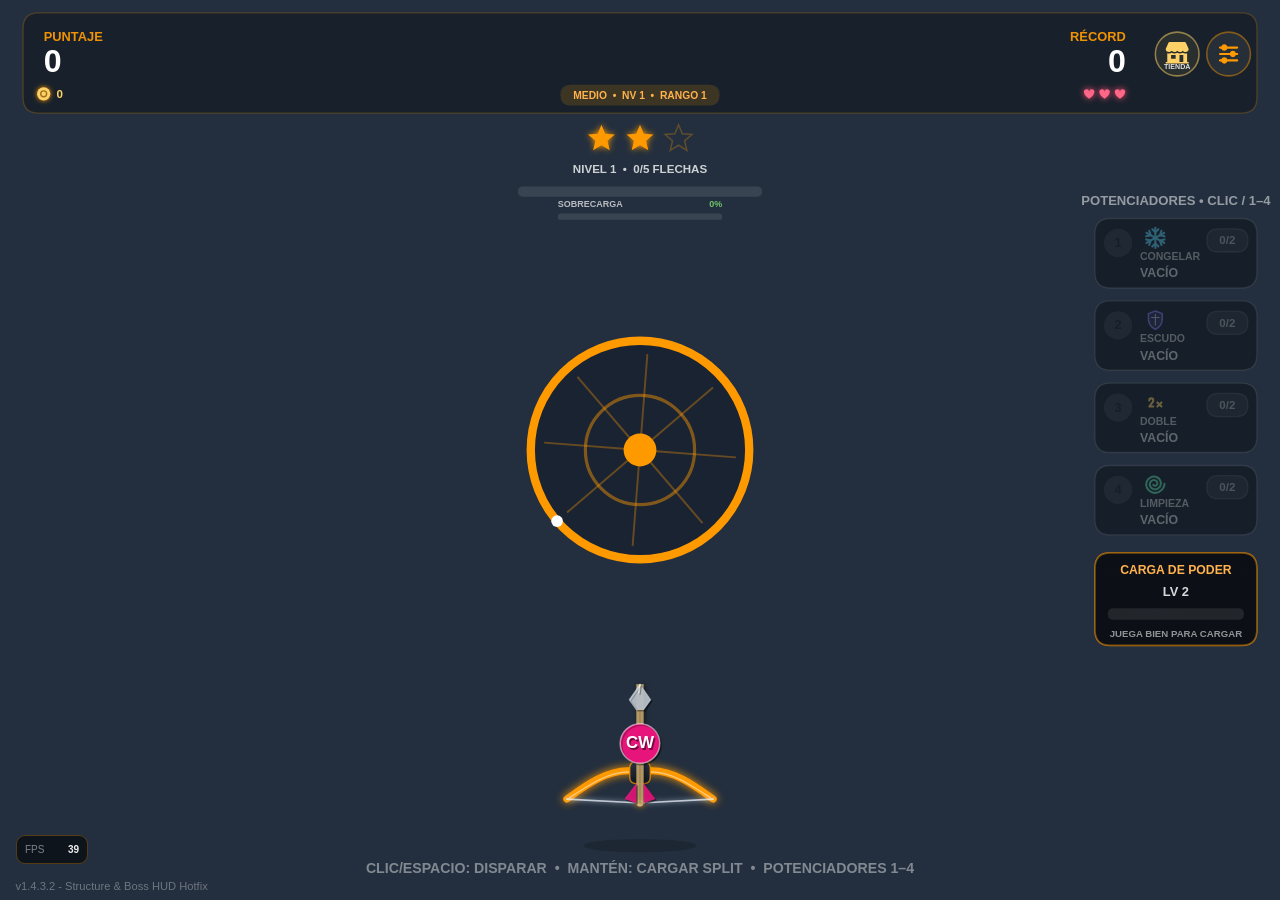
==== commit e249a161: "refactor(aws-game): finalize v1.4.3.2 project structure" ====
--- a/AWS-Game/index.html
+++ b/AWS-Game/index.html
@@ -8,8 +8,10 @@
   <meta name="viewport" content="width=device-width, initial-scale=1.0, viewport-fit=cover"/>
   <title>AWS ORBISHOT</title>
   <link rel="icon" type="image/png" href="assets/branding/aws-orbishot-logo.png"/>
-  <link rel="stylesheet" href="styles/game.css?build=v1432-structure-css1"/>
-  <link rel="stylesheet" href="styles/overrides.css?build=v1432-structure-css1"/>
+  <link rel="stylesheet" href="styles/base.css?build=v1432-structure-final1"/>
+  <link rel="stylesheet" href="styles/responsive.css?build=v1432-structure-final1"/>
+  <link rel="stylesheet" href="styles/layout.css?build=v1432-structure-final1"/>
+  <link rel="stylesheet" href="styles/performance.css?build=v1432-structure-final1"/>
 </head>
 <body>
 <div id="gameWrapper">
@@ -292,6 +294,6 @@
   </div>
 
 </div>
-<script type="module" src="src/main.js?build=v1432-structure-js1"></script>
+<script type="module" src="src/main.js?build=v1432-structure-final1"></script>
 </body>
 </html>
--- a/AWS-Game/styles/base.css
+++ b/AWS-Game/styles/base.css
@@ -0,0 +1,632 @@
+/* AWS ORBISHOT — Base, overlays, settings, shop y componentes históricos. */
+/* Extraído sin reordenar reglas desde game.css. */
+
+/* ============================================================
+   AWS ORBISHOT — CSS principal
+   Movido desde /AWS-Game/style.css en v1.4.3.2 Structure Stage 1.
+   El orden original de reglas se conserva.
+   ============================================================ */
+
+/* ============================================================
+   style.css — AWS Arcade Game — Responsive limpio
+   ============================================================ */
+
+*, *::before, *::after { box-sizing: border-box; margin: 0; padding: 0; }
+
+html, body {
+  width: 100%; height: 100%;
+  background: #0d1117;
+  overflow: hidden;
+  font-family: "Amazon Ember", Arial, sans-serif;
+}
+
+/* El wrapper ocupa exactamente el viewport y centra el canvas */
+#gameWrapper {
+  position: fixed;
+  inset: 0;
+  display: flex;
+  justify-content: center;
+  align-items: center;
+  background: #0d1117;
+}
+
+/* El canvas se dimensiona por JS; sin bordes DOM */
+#gameCanvas {
+  display: block;
+  /* Sin border — el borde lo dibuja el renderer dentro del canvas */
+  touch-action: none;
+  cursor: default;
+}
+
+/* ── Overlays DOM (Game Over y Settings) — siguen al canvas vía JS ─────────── */
+/* Se posicionan sobre #gameWrapper con inset calculado en JS */
+#gameOverOverlay,
+#settingsOverlay,
+#shopOverlay {
+  display: none;
+  position: fixed;
+  background: rgba(35,47,62,.92);
+  z-index: 200;
+  justify-content: center;
+  align-items: center;
+}
+#gameOverOverlay.visible,
+#settingsOverlay.visible,
+#shopOverlay.visible { display: flex; }
+
+#gameOverCard,
+#settingsCard,
+#shopCard {
+  background: #1a2332;
+  border: 2px solid #FF9900;
+  border-radius: 10px;
+  padding: 36px 44px;
+  display: flex; flex-direction: column;
+  align-items: center; gap: 24px;
+  box-shadow: 0 8px 32px rgba(0,0,0,.7);
+  color: #fff;
+  font-family: "Amazon Ember", Arial, sans-serif;
+}
+
+#gameOverTitle {
+  font-size: 34px; font-weight: bold;
+  color: #FF9900; text-transform: uppercase;
+}
+.gameover-scores { display: flex; gap: 40px; }
+.gameover-score-item { display: flex; flex-direction: column; align-items: center; gap: 4px; }
+.gameover-label { font-size: 11px; font-weight: bold; text-transform: uppercase; color: #FF9900; opacity:.8; letter-spacing:.08em; }
+.gameover-value { font-size: 38px; font-weight: bold; }
+
+#playAgainBtn {
+  background: #FF9900; color: #232F3E;
+  border: none; border-radius: 4px;
+  padding: 12px 36px;
+  font-family: "Amazon Ember", Arial, sans-serif;
+  font-size: 16px; font-weight: bold;
+  cursor: pointer; transition: background .15s, transform .1s;
+}
+#playAgainBtn:hover  { background: #e68a00; }
+#playAgainBtn:active { transform: scale(.97); }
+
+/* Settings card */
+#settingsCard { min-width: 300px; max-height: 90vh; overflow-y: auto; }
+#settingsTitle { font-size: 20px; font-weight: bold; color: #FF9900; }
+.settings-section { width: 100%; display: flex; flex-direction: column; gap: 10px; }
+.settings-label { font-size: 11px; font-weight: bold; text-transform: uppercase;
+  letter-spacing:.1em; color: rgba(255,255,255,.5); }
+
+#difficultyPicker { display: flex; flex-direction: column; gap: 8px; }
+.diff-btn {
+  display: grid; grid-template-columns: 32px 1fr; grid-template-rows: auto auto;
+  column-gap: 10px; align-items: center;
+  background: rgba(255,255,255,.05);
+  border: 1.5px solid rgba(255,153,0,.25); border-radius: 8px;
+  padding: 10px 14px; cursor: pointer; text-align: left;
+  transition: background .15s, border-color .15s;
+  color: #fff; font-family: "Amazon Ember", Arial, sans-serif;
+}
+.diff-btn:hover    { background: rgba(255,153,0,.1); border-color: rgba(255,153,0,.6); }
+.diff-btn.selected { background: rgba(255,153,0,.18); border-color: #FF9900;
+  box-shadow: 0 0 0 2px rgba(255,153,0,.25); }
+.diff-icon {
+  grid-row: 1/3;
+  width: 25px;
+  height: 25px;
+  display: grid;
+  place-items: center;
+  justify-self: center;
+}
+.diff-icon img {
+  width: 24px;
+  height: 24px;
+  display: block;
+}
+.diff-name  { font-size: 14px; font-weight: bold; }
+.diff-desc  { font-size: 11px; color: rgba(255,255,255,.5); margin-top: 1px; }
+
+.settings-toggle-row { display: flex; justify-content: space-between; align-items: center; padding: 4px 0; }
+.settings-toggle-label {
+  display: inline-flex;
+  align-items: center;
+  gap: 8px;
+  font-size: 14px;
+  color: rgba(255,255,255,.85);
+}
+.settings-toggle-label img {
+  width: 18px;
+  height: 18px;
+  display: block;
+  flex: 0 0 auto;
+  opacity: .92;
+}
+.toggle-btn {
+  position: relative; width: 44px; height: 24px;
+  background: rgba(255,255,255,.15); border: none; border-radius: 12px; cursor: pointer;
+  transition: background .2s;
+}
+.toggle-btn.on { background: #FF9900; }
+.toggle-btn::after {
+  content: ""; position: absolute; top: 3px; left: 3px;
+  width: 18px; height: 18px; background: #fff; border-radius: 50%;
+  transition: transform .2s;
+}
+.toggle-btn.on::after { transform: translateX(20px); }
+
+.settings-actions { width: 100%; display: flex; flex-direction: column; gap: 10px; }
+#settingsApplyBtn {
+  background: #FF9900; color: #232F3E; border: none; border-radius: 4px; padding: 11px;
+  font-family: "Amazon Ember", Arial, sans-serif; font-size: 15px; font-weight: bold;
+  cursor: pointer; transition: background .15s;
+}
+#settingsApplyBtn:hover { background: #e68a00; }
+.btn-secondary {
+  background: transparent; color: rgba(255,255,255,.6);
+  border: 1.5px solid rgba(255,255,255,.2); border-radius: 4px; padding: 10px;
+  font-family: "Amazon Ember", Arial, sans-serif; font-size: 14px; cursor: pointer;
+  transition: color .15s, border-color .15s;
+}
+.btn-secondary:hover { color: #fff; border-color: rgba(255,255,255,.5); }
+
+/* Ajustes para pantallas pequeñas: los modales nunca se salen del canvas. */
+#gameOverCard,
+#settingsCard,
+#shopCard {
+  max-width: calc(100% - 28px);
+}
+
+@media (max-width: 520px), (max-height: 700px) {
+  #gameOverCard,
+  #settingsCard,
+  #shopCard {
+    padding: 22px 24px;
+    gap: 16px;
+  }
+
+  #gameOverTitle { font-size: 27px; }
+  .gameover-value { font-size: 31px; }
+  #settingsCard { min-width: min(300px, calc(100% - 28px)); }
+}
+
+/* ── v1.1.0: estadísticas y versión ─────────────────────────────────────── */
+.stats-grid {
+  display: grid;
+  grid-template-columns: repeat(2, minmax(0, 1fr));
+  gap: 8px;
+}
+.stat-card {
+  background: rgba(255,255,255,.045);
+  border: 1px solid rgba(255,153,0,.16);
+  border-radius: 8px;
+  padding: 9px 10px;
+  display: flex;
+  flex-direction: column;
+  align-items: center;
+  gap: 2px;
+}
+.stat-value {
+  color: #fff;
+  font-size: 18px;
+  font-weight: bold;
+}
+.stat-name {
+  color: rgba(255,255,255,.48);
+  font-size: 9px;
+  text-transform: uppercase;
+  letter-spacing: .07em;
+}
+.version-label {
+  color: rgba(255,255,255,.34);
+  font-size: 10px;
+  text-align: center;
+  margin-top: -8px;
+}
+
+/* ── v1.2.0: Level Update ──────────────────────────────────────────────── */
+.gameover-level {
+  margin-top: -8px;
+  padding: 7px 14px;
+  border-radius: 999px;
+  border: 1px solid rgba(255,153,0,.28);
+  background: rgba(255,153,0,.08);
+  color: rgba(255,255,255,.72);
+  font-size: 12px;
+}
+.gameover-level strong {
+  color: #FFB24D;
+  font-size: 14px;
+}
+
+/* ── v1.4.2: Economy & Lives Update ─────────────────────────────────────── */
+.gameover-economy {
+  display: flex;
+  gap: 14px;
+  flex-wrap: wrap;
+  justify-content: center;
+  margin-top: -8px;
+  color: rgba(255,255,255,.72);
+  font-size: 12px;
+}
+.gameover-economy strong { color: #FFD166; }
+
+.shop-header {
+  width: 100%;
+  display: flex;
+  align-items: center;
+  justify-content: space-between;
+  gap: 18px;
+}
+.shop-kicker {
+  display: block;
+  margin-bottom: 3px;
+  color: rgba(255,255,255,.42);
+  font-size: 9px;
+  font-weight: 800;
+  letter-spacing: .12em;
+  text-transform: uppercase;
+}
+#shopTitle {
+  color: #FF9900;
+  font-size: 24px;
+  line-height: 1;
+}
+#shopCard {
+  width: min(530px, calc(100% - 24px));
+  max-height: calc(100% - 24px);
+  overflow-y: auto;
+  align-items: stretch;
+  gap: 14px;
+  padding: 24px 26px;
+  border-color: rgba(255,153,0,.78);
+  background:
+    radial-gradient(circle at 100% 0%, rgba(54,197,240,.08), transparent 34%),
+    #151e2b;
+}
+.shop-coin-balance {
+  flex: 0 0 auto;
+  padding: 7px 11px;
+  border: 1px solid rgba(255,209,102,.25);
+  border-radius: 999px;
+  background: rgba(255,209,102,.07);
+  color: #FFD166;
+  font-size: 15px;
+  font-weight: 900;
+  font-variant-numeric: tabular-nums;
+}
+.shop-life-summary {
+  display: flex;
+  align-items: center;
+  justify-content: space-between;
+  gap: 12px;
+  padding: 10px 12px;
+  border: 1px solid rgba(255,105,135,.24);
+  border-radius: 10px;
+  background: rgba(255,105,135,.055);
+}
+.shop-life-summary > div { display: flex; flex-direction: column; gap: 2px; }
+.shop-summary-label {
+  color: rgba(255,255,255,.52);
+  font-size: 9px;
+  text-transform: uppercase;
+  letter-spacing: .08em;
+}
+#shopLivesValue { color: #FF8AA5; font-size: 17px; }
+.shop-message {
+  max-width: 230px;
+  text-align: right;
+  color: rgba(255,255,255,.62);
+  font-size: 10px;
+  line-height: 1.3;
+}
+.shop-message.ok { color: #72C66B; }
+.shop-message.error { color: #FF8A8A; }
+.shop-group { display: flex; flex-direction: column; gap: 7px; }
+.shop-group-heading {
+  display: flex;
+  align-items: baseline;
+  justify-content: space-between;
+  gap: 12px;
+  padding: 0 2px;
+}
+.shop-group-heading > span {
+  color: rgba(255,255,255,.78);
+  font-size: 10px;
+  font-weight: 900;
+  letter-spacing: .10em;
+  text-transform: uppercase;
+}
+.shop-group-heading small { color: rgba(255,255,255,.32); font-size: 9px; }
+.shop-grid {
+  display: grid;
+  grid-template-columns: repeat(2, minmax(0, 1fr));
+  gap: 7px;
+}
+.shop-item {
+  min-width: 0;
+  min-height: 58px;
+  display: grid;
+  grid-template-columns: 38px minmax(0, 1fr) auto;
+  align-items: center;
+  gap: 8px;
+  padding: 7px 9px;
+  border-radius: 9px;
+  border: 1px solid rgba(255,153,0,.20);
+  background: rgba(255,255,255,.035);
+  color: #fff;
+  text-align: left;
+  font-family: "Amazon Ember", Arial, sans-serif;
+  cursor: pointer;
+  transition: border-color .15s, background .15s, transform .08s, opacity .15s;
+}
+.shop-item:hover:not(:disabled) {
+  border-color: rgba(255,153,0,.72);
+  background: rgba(255,153,0,.085);
+}
+.shop-item:active:not(:disabled) { transform: scale(.985); }
+.shop-item:disabled { opacity: .36; cursor: not-allowed; }
+.shop-item-icon {
+  width: 38px;
+  height: 38px;
+  border-radius: 9px;
+  display: grid;
+  place-items: center;
+  color: #FFD166;
+  border: 1px solid rgba(255,209,102,.24);
+  background: rgba(255,209,102,.065);
+  font-size: 11px;
+  font-weight: 900;
+}
+.shop-life-item .shop-item-icon {
+  color: #FF7799;
+  border-color: rgba(255,119,153,.28);
+  background: rgba(255,119,153,.07);
+}
+.shop-item-copy { min-width: 0; display: flex; flex-direction: column; gap: 2px; }
+.shop-item-copy strong {
+  overflow: hidden;
+  text-overflow: ellipsis;
+  white-space: nowrap;
+  font-size: 10.5px;
+}
+.shop-item-copy small {
+  overflow: hidden;
+  text-overflow: ellipsis;
+  white-space: nowrap;
+  color: rgba(255,255,255,.38);
+  font-size: 8.5px;
+}
+.shop-item-cost {
+  justify-self: end;
+  color: #FFD166;
+  font-size: 9px;
+  font-weight: 900;
+  white-space: nowrap;
+}
+.shop-note {
+  color: rgba(255,255,255,.32);
+  font-size: 8.5px;
+  line-height: 1.35;
+  text-align: center;
+}
+.shop-close-btn {
+  width: 100%;
+  padding: 10px 14px;
+  border-radius: 7px;
+  border: 1px solid rgba(255,255,255,.18);
+  background: rgba(255,255,255,.035);
+  color: rgba(255,255,255,.72);
+  font: 700 12px "Amazon Ember", Arial, sans-serif;
+  cursor: pointer;
+}
+.shop-close-btn:hover { border-color: rgba(255,153,0,.55); color: #fff; }
+
+@media (max-width: 520px), (max-height: 700px) {
+  #shopCard {
+    width: calc(100% - 18px);
+    padding: 17px 16px;
+    gap: 11px;
+  }
+  #shopTitle { font-size: 21px; }
+  .shop-grid { gap: 6px; }
+  .shop-item {
+    grid-template-columns: 34px minmax(0, 1fr);
+    min-height: 54px;
+    padding: 6px 7px;
+  }
+  .shop-item-icon { width: 34px; height: 34px; font-size: 10px; }
+  .shop-item-cost {
+    grid-column: 2;
+    justify-self: start;
+    margin-top: -1px;
+    font-size: 8.5px;
+  }
+  .shop-item-copy small { display: none; }
+  .shop-life-summary { align-items: center; }
+  .shop-message { max-width: 145px; }
+  .shop-group-heading small { display: none; }
+}
+.settings-inline-note {
+  color: rgba(255,255,255,.38);
+  font-size: 9px;
+  line-height: 1.35;
+}
+
+
+/* ── v1.4.2 r4: scrollbars y capacidad de inventario ───────────────────── */
+#settingsCard,
+#shopCard {
+  scrollbar-width: thin;
+  scrollbar-color: rgba(255,153,0,.82) rgba(7,12,19,.72);
+  scrollbar-gutter: stable;
+}
+
+#settingsCard::-webkit-scrollbar,
+#shopCard::-webkit-scrollbar {
+  width: 9px;
+}
+
+#settingsCard::-webkit-scrollbar-track,
+#shopCard::-webkit-scrollbar-track {
+  margin: 8px 0;
+  border-radius: 999px;
+  background: rgba(7,12,19,.72);
+  border: 1px solid rgba(255,255,255,.045);
+}
+
+#settingsCard::-webkit-scrollbar-thumb,
+#shopCard::-webkit-scrollbar-thumb {
+  border: 2px solid rgba(7,12,19,.72);
+  border-radius: 999px;
+  background: linear-gradient(180deg, #FFB24D, #E68500);
+  box-shadow: 0 0 7px rgba(255,153,0,.34);
+}
+
+#settingsCard::-webkit-scrollbar-thumb:hover,
+#shopCard::-webkit-scrollbar-thumb:hover {
+  background: linear-gradient(180deg, #FFD166, #FF9900);
+  box-shadow: 0 0 10px rgba(255,153,0,.52);
+}
+
+.shop-capacity {
+  border-color: rgba(54,197,240,.20);
+}
+.shop-capacity:hover:not(:disabled) {
+  border-color: rgba(54,197,240,.70);
+  background: rgba(54,197,240,.075);
+}
+.shop-capacity .shop-item-icon {
+  color: #72DCF6;
+  border-color: rgba(54,197,240,.26);
+  background: rgba(54,197,240,.07);
+}
+.shop-capacity .shop-item-copy small {
+  color: rgba(114,220,246,.72);
+  font-weight: 800;
+}
+
+@media (max-width: 520px), (max-height: 700px) {
+  #settingsCard::-webkit-scrollbar,
+  #shopCard::-webkit-scrollbar {
+    width: 7px;
+  }
+
+  .shop-capacity .shop-item-copy small {
+    display: block;
+    font-size: 8px;
+  }
+}
+
+
+/* ── v1.4.2 r5: iconografía SVG unificada ──────────────────────────────── */
+.settings-title-with-icon {
+  display: flex;
+  align-items: center;
+  gap: 9px;
+  width: 100%;
+}
+.settings-title-with-icon img {
+  width: 23px;
+  height: 23px;
+  flex: 0 0 auto;
+}
+.shop-item-icon {
+  position: relative;
+}
+.shop-item-icon img {
+  width: 25px;
+  height: 25px;
+  display: block;
+  object-fit: contain;
+}
+.shop-capacity .shop-item-icon::after {
+  content: "";
+  position: absolute;
+  right: 4px;
+  bottom: 4px;
+  width: 7px;
+  height: 7px;
+  border-right: 2px solid #72DCF6;
+  border-top: 2px solid #72DCF6;
+  transform: rotate(-45deg);
+  opacity: .9;
+}
+@media (max-width: 520px), (max-height: 700px) {
+  .settings-title-with-icon img { width: 21px; height: 21px; }
+  .settings-toggle-label img { width: 17px; height: 17px; }
+  .shop-item-icon img { width: 23px; height: 23px; }
+}
+
+/* ── v1.4.2 r5: Visual/Icon Polish ─────────────────────────────────────── */
+.gameover-economy-item {
+  display: inline-flex;
+  align-items: center;
+  gap: 5px;
+}
+.gameover-economy-item img {
+  width: 15px;
+  height: 15px;
+  display: block;
+  object-fit: contain;
+}
+
+.shop-coin-balance,
+.shop-item-cost {
+  display: inline-flex;
+  align-items: center;
+  gap: 4px;
+}
+.shop-coin-balance::before,
+.shop-item-cost:not(.maxed)::before {
+  content: "";
+  width: 13px;
+  height: 13px;
+  flex: 0 0 13px;
+  background: center / contain no-repeat url("../assets/ui/coin.svg");
+}
+.shop-item-cost:not(.maxed)::before {
+  width: 11px;
+  height: 11px;
+  flex-basis: 11px;
+}
+
+.shop-life-upgrade-icon::after {
+  content: "+";
+  position: absolute;
+  right: 3px;
+  bottom: 2px;
+  min-width: 13px;
+  height: 13px;
+  display: grid;
+  place-items: center;
+  border-radius: 50%;
+  border: 1px solid rgba(255,176,193,.75);
+  background: #151e2b;
+  color: #FFB0C1;
+  font: 900 10px/1 "Amazon Ember", Arial, sans-serif;
+}
+
+.shop-power[data-shop-power="freeze"] .shop-item-icon,
+.shop-capacity[data-shop-capacity="freeze"] .shop-item-icon {
+  border-color: rgba(54,197,240,.34);
+  background: rgba(54,197,240,.075);
+}
+.shop-power[data-shop-power="shield"] .shop-item-icon,
+.shop-capacity[data-shop-capacity="shield"] .shop-item-icon {
+  border-color: rgba(124,131,255,.34);
+  background: rgba(124,131,255,.075);
+}
+.shop-power[data-shop-power="double"] .shop-item-icon,
+.shop-capacity[data-shop-capacity="double"] .shop-item-icon {
+  border-color: rgba(255,209,102,.34);
+  background: rgba(255,209,102,.075);
+}
+.shop-power[data-shop-power="cleanup"] .shop-item-icon,
+.shop-capacity[data-shop-capacity="cleanup"] .shop-item-icon {
+  border-color: rgba(93,211,158,.34);
+  background: rgba(93,211,158,.075);
+}
+
+@media (max-width: 520px), (max-height: 700px) {
+  .gameover-economy-item img { width: 14px; height: 14px; }
+  .shop-coin-balance::before { width: 12px; height: 12px; flex-basis: 12px; }
+  .shop-item-cost:not(.maxed)::before { width: 10px; height: 10px; flex-basis: 10px; }
+}
--- a/AWS-Game/styles/responsive.css
+++ b/AWS-Game/styles/responsive.css
@@ -0,0 +1,257 @@
+/* AWS ORBISHOT — Responsive / Fullscreen Polish. */
+/* Continúa exactamente después de base.css en la cascada. */
+
+/* ── v1.4.3 r3: Responsive / Fullscreen Polish ───────────────────────── */
+
+/* Los overlays se sienten parte del juego, pero dejan ver contexto detrás. */
+#gameOverOverlay,
+#settingsOverlay,
+#shopOverlay {
+  background: rgba(13,17,23,.78);
+  -webkit-backdrop-filter: blur(4px);
+  backdrop-filter: blur(4px);
+}
+
+/* Ajustes: usa mejor el ancho disponible sin volverse enorme. */
+#settingsCard {
+  width: min(500px, calc(100% - 28px));
+  max-width: min(500px, calc(100% - 28px));
+  max-height: calc(100% - 24px);
+  padding: clamp(20px, 3vh, 30px) clamp(22px, 3.4vw, 34px);
+  gap: clamp(15px, 2.2vh, 22px);
+}
+
+#settingsTitle {
+  line-height: 1.15;
+}
+
+.settings-inline-note {
+  font-size: 10px;
+  line-height: 1.45;
+  color: rgba(255,255,255,.48);
+}
+
+/* En escritorio/fullscreen, dificultad deja de gastar tres filas completas. */
+@media (min-width: 700px) and (min-height: 620px) {
+  #settingsCard {
+    width: min(540px, calc(100% - 36px));
+    max-width: min(540px, calc(100% - 36px));
+  }
+
+  #difficultyPicker {
+    display: grid;
+    grid-template-columns: repeat(3, minmax(0, 1fr));
+    gap: 9px;
+  }
+
+  .diff-btn {
+    grid-template-columns: 1fr;
+    grid-template-rows: 30px auto auto;
+    justify-items: center;
+    text-align: center;
+    row-gap: 4px;
+    min-height: 104px;
+    padding: 10px 9px;
+  }
+
+  .diff-icon {
+    grid-row: auto;
+    width: 28px;
+    height: 28px;
+  }
+
+  .diff-icon img {
+    width: 27px;
+    height: 27px;
+  }
+
+  .diff-name {
+    font-size: 13px;
+  }
+
+  .diff-desc {
+    font-size: 9.5px;
+    line-height: 1.25;
+    color: rgba(255,255,255,.56);
+  }
+}
+
+/* Pantallas anchas pero bajas: evita scroll innecesario y usa el ancho. */
+@media (min-width: 700px) and (max-height: 760px) {
+  #settingsCard {
+    width: min(560px, calc(100% - 28px));
+    max-width: min(560px, calc(100% - 28px));
+    max-height: calc(100% - 14px);
+    padding: 15px 20px;
+    gap: 11px;
+  }
+
+  .settings-section {
+    gap: 7px;
+  }
+
+  #difficultyPicker {
+    grid-template-columns: repeat(3, minmax(0, 1fr));
+    gap: 7px;
+  }
+
+  .diff-btn {
+    min-height: 58px;
+    grid-template-columns: 28px 1fr;
+    grid-template-rows: auto;
+    justify-items: start;
+    text-align: left;
+    column-gap: 7px;
+    padding: 7px 9px;
+  }
+
+  .diff-icon {
+    grid-row: auto;
+  }
+
+  .diff-desc {
+    display: none;
+  }
+
+  .settings-volume-row {
+    padding: 4px 0;
+  }
+
+  .stats-grid {
+    grid-template-columns: repeat(5, minmax(0, 1fr));
+    gap: 6px;
+  }
+
+  .stat-card {
+    min-width: 0;
+    padding: 6px 5px;
+  }
+
+  .stat-value {
+    font-size: 15px;
+  }
+
+  .stat-name {
+    font-size: 7.5px;
+    line-height: 1.15;
+    text-align: center;
+  }
+
+  .settings-actions {
+    display: grid;
+    grid-template-columns: 1fr 1fr;
+    gap: 8px;
+  }
+
+  .version-label {
+    margin-top: -4px;
+  }
+}
+
+/* Móvil: legibilidad y targets táctiles sin agrandar demasiado el modal. */
+@media (max-width: 520px) {
+  #settingsCard,
+  #shopCard,
+  #gameOverCard {
+    max-width: calc(100% - 14px);
+    width: calc(100% - 14px);
+    max-height: calc(100% - 12px);
+    border-radius: 12px;
+  }
+
+  #settingsCard {
+    padding: 18px 18px;
+    gap: 14px;
+  }
+
+  #settingsTitle {
+    font-size: 18px;
+  }
+
+  .settings-label {
+    font-size: 10px;
+  }
+
+  .diff-btn {
+    min-height: 54px;
+    padding: 9px 11px;
+  }
+
+  .diff-name {
+    font-size: 14px;
+  }
+
+  .diff-desc {
+    font-size: 10.5px;
+    line-height: 1.3;
+  }
+
+  .settings-toggle-row {
+    min-height: 38px;
+  }
+
+  .settings-toggle-label {
+    font-size: 13.5px;
+  }
+
+  .toggle-btn {
+    width: 46px;
+    height: 26px;
+    border-radius: 13px;
+  }
+
+  .toggle-btn::after {
+    top: 3px;
+    left: 3px;
+    width: 20px;
+    height: 20px;
+  }
+
+  .toggle-btn.on::after {
+    transform: translateX(20px);
+  }
+
+  .settings-inline-note {
+    font-size: 9.5px;
+  }
+
+  .settings-volume-label {
+    font-size: 12px;
+  }
+
+  .settings-volume-value {
+    font-size: 11px;
+  }
+
+  #settingsApplyBtn,
+  .btn-secondary,
+  .shop-close-btn,
+  #playAgainBtn {
+    min-height: 42px;
+  }
+
+  .shop-item-copy strong {
+    font-size: 11px;
+  }
+
+  .shop-item-cost {
+    font-size: 9.5px;
+  }
+
+  .shop-note {
+    font-size: 9px;
+    line-height: 1.45;
+  }
+}
+
+/* Safe areas reales en móviles con notch/home bar. */
+@supports (padding: max(0px)) {
+  #settingsCard,
+  #shopCard,
+  #gameOverCard {
+    margin-top: max(6px, env(safe-area-inset-top));
+    margin-right: max(6px, env(safe-area-inset-right));
+    margin-bottom: max(6px, env(safe-area-inset-bottom));
+    margin-left: max(6px, env(safe-area-inset-left));
+  }
+}
--- a/AWS-Game/styles/layout.css
+++ b/AWS-Game/styles/layout.css
@@ -0,0 +1,70 @@
+/* AWS ORBISHOT — Viewport, safe-area y ajustes de layout DOM. */
+/* Extraído del antiguo overrides.css sin reordenar reglas. */
+
+/* ============================================================
+   AWS ORBISHOT — Overrides / Performance / Responsive
+   Extraído del antiguo <style> inline de index.html.
+   El orden original de reglas se conserva.
+   ============================================================ */
+
+html, body {
+      width: 100%;
+      height: 100%;
+      overflow: hidden;
+      overscroll-behavior: none;
+      background: #232F3E;
+    }
+    #gameWrapper {
+      overflow: hidden;
+      touch-action: none;
+      background: #232F3E;
+      padding: env(safe-area-inset-top) env(safe-area-inset-right)
+               env(safe-area-inset-bottom) env(safe-area-inset-left);
+    }
+    .gameover-brand {
+      display: flex;
+      align-items: center;
+      gap: 8px;
+      margin-bottom: -10px;
+      color: rgba(255,255,255,.58);
+      font-size: 10px;
+      font-weight: bold;
+      letter-spacing: .1em;
+    }
+    .gameover-brand img { width: 54px; height: 42px; object-fit: contain; }
+    .settings-volume-row {
+      display: grid;
+      grid-template-columns: minmax(128px, 1fr) minmax(120px, 1.25fr) 44px;
+      align-items: center;
+      gap: 10px;
+      padding: 8px 0;
+    }
+    .settings-volume-label {
+      color: rgba(255,255,255,.86);
+      font-size: 13px;
+      font-weight: 600;
+    }
+    .settings-volume-value {
+      color: #FFB347;
+      font-size: 12px;
+      font-weight: 800;
+      text-align: right;
+      font-variant-numeric: tabular-nums;
+    }
+    .settings-volume-row input[type="range"] {
+      width: 100%;
+      accent-color: #FF9900;
+      cursor: pointer;
+    }
+    @media (max-width: 520px), (max-height: 700px) {
+      .settings-volume-row {
+        grid-template-columns: 1fr 1.1fr 40px;
+        gap: 8px;
+      }
+    }
+    @media (max-width: 520px), (max-height: 700px) {
+      #gameOverCard, #settingsCard, #shopCard {
+        max-height: calc(100% - 16px);
+        overflow-y: auto;
+      }
+    }
--- a/AWS-Game/styles/performance.css
+++ b/AWS-Game/styles/performance.css
@@ -0,0 +1,229 @@
+/* AWS ORBISHOT — Monitor de rendimiento / modo desarrollador. */
+/* Mantener posiciones aprobadas de FPS y HUD técnico. */
+
+/* Monitor técnico opcional — no altera la geometría del canvas. */
+    #performanceHud {
+      position: absolute;
+      z-index: 8;
+      top: auto;
+      right: auto;
+      bottom: 36px;
+      left: 16px;
+      min-width: 108px;
+      padding: 7px 9px;
+      border: 1px solid rgba(255,153,0,.30);
+      border-radius: 9px;
+      background: rgba(8,13,20,.78);
+      color: rgba(255,255,255,.78);
+      font-family: "Amazon Ember", Arial, sans-serif;
+      font-size: 10px;
+      line-height: 1.35;
+      pointer-events: none;
+      -webkit-user-select: none;
+      user-select: none;
+      font-variant-numeric: tabular-nums;
+    }
+    #performanceHud[hidden],
+    #performanceHud [hidden] {
+      display: none !important;
+    }
+    .performance-hud-title {
+      display: flex;
+      align-items: center;
+      justify-content: space-between;
+      gap: 10px;
+      margin-bottom: 3px;
+      color: rgba(255,255,255,.52);
+      font-size: 8px;
+      font-weight: 800;
+      letter-spacing: .12em;
+    }
+    .performance-hud-dot {
+      width: 6px;
+      height: 6px;
+      border-radius: 50%;
+      background: #FF9900;
+    }
+    #performanceHud[data-fps-state="good"] .performance-hud-dot { background: #5FE1AE; }
+    #performanceHud[data-fps-state="warn"] .performance-hud-dot { background: #FFD166; }
+    #performanceHud[data-fps-state="low"] .performance-hud-dot { background: #FF6688; }
+    .performance-hud-row {
+      display: flex;
+      justify-content: space-between;
+      gap: 12px;
+      white-space: nowrap;
+    }
+    .performance-hud-key { color: rgba(255,255,255,.48); }
+    .performance-hud-value { color: rgba(255,255,255,.92); font-weight: 800; }
+
+    /* Escritorio muy angosto: abajo a la izquierda,
+      dentro de la zona libre entre HUD y potenciadores. */
+    html[data-game-layout="compact"][data-input-mode="pointer"] #performanceHud {
+      top: auto;
+      right: auto;
+      bottom: 170px;
+      left: 12px;
+      min-width: 102px;
+      padding: 6px 8px;
+    }
+
+    /* Móvil: monitor compacto lateral.
+      Cada valor queda al lado de su título. */
+    html[data-input-mode="touch"] #performanceHud {
+      top: auto;
+      right: auto;
+      bottom: 200px;
+      left: 8px;
+      transform: none;
+      display: grid;
+      grid-template-columns: 1fr;
+      align-items: stretch;
+      width: min(115px, calc(100% - 16px));
+      min-width: 0;
+      padding: 6px 7px;
+      gap: 3px;
+      border-radius: 8px;
+      font-size: 7.4px;
+      line-height: 1.12;
+      background: rgba(8,13,20,.72);
+    }
+
+    html[data-input-mode="touch"] #performanceHud[hidden] {
+      display: none !important;
+    }
+
+    html[data-input-mode="touch"] #performanceHud .performance-hud-title {
+      grid-column: 1;
+      margin-bottom: 2px;
+      font-size: 6.8px;
+      line-height: 1.05;
+    }
+
+    html[data-input-mode="touch"] #performanceHud .performance-hud-row {
+      display: flex;
+      align-items: center;
+      justify-content: space-between;
+      gap: 6px;
+      min-width: 0;
+    }
+
+    html[data-input-mode="touch"] #performanceHud .performance-hud-key {
+      flex: 1 1 auto;
+      min-width: 0;
+      overflow: hidden;
+      text-overflow: ellipsis;
+      white-space: nowrap;
+      font-size: 6.7px;
+      line-height: 1.05;
+    }
+
+    html[data-input-mode="touch"] #performanceHud .performance-hud-value {
+      flex: 0 0 auto;
+      min-width: 0;
+      text-align: right;
+      font-size: 7.6px;
+      line-height: 1.08;
+    }
+
+    html[data-input-mode="touch"] #performanceHud [data-perf-row="renderResolution"] .performance-hud-key,
+    html[data-input-mode="touch"] #performanceHud [data-perf-row="renderScale"] .performance-hud-key,
+    html[data-input-mode="touch"] #performanceHud [data-perf-row="layout"] .performance-hud-key {
+      font-size: 6.4px;
+    }
+
+    html[data-input-mode="touch"] #performanceHud [data-perf-row="renderResolution"] .performance-hud-value,
+    html[data-input-mode="touch"] #performanceHud [data-perf-row="renderScale"] .performance-hud-value,
+    html[data-input-mode="touch"] #performanceHud [data-perf-row="layout"] .performance-hud-value {
+      font-size: 7.1px;
+    }
+
+    #performanceDesktopOnlyNote {
+      display: block;
+      margin-top: 8px;
+      color: rgba(255,255,255,.54);
+      font-size: 11px;
+      line-height: 1.35;
+    }
+
+    .performance-metrics-grid {
+      display: grid;
+      grid-template-columns: repeat(2, minmax(0, 1fr));
+      gap: 7px 12px;
+      margin-top: 8px;
+    }
+    .performance-metric-option {
+      display: flex;
+      align-items: center;
+      gap: 7px;
+      min-width: 0;
+      color: rgba(255,255,255,.78);
+      font-size: 12px;
+      cursor: pointer;
+    }
+    .performance-metric-option input {
+      flex: 0 0 auto;
+      width: 16px;
+      height: 16px;
+      margin: 0;
+      accent-color: #FF9900;
+    }
+    .performance-metrics-grid.disabled {
+      opacity: .42;
+    }
+    .performance-dev-row {
+      display: flex;
+      align-items: center;
+      justify-content: space-between;
+      gap: 12px;
+      margin-top: 8px;
+    }
+    .performance-fps-select {
+      min-width: 110px;
+      min-height: 36px;
+      padding: 6px 28px 6px 10px;
+      border: 1px solid rgba(255,153,0,.38);
+      border-radius: 8px;
+      background: rgba(10,16,24,.94);
+      color: #FFFFFF;
+      font: 700 12px "Amazon Ember", Arial, sans-serif;
+    }
+    #performanceMetricOptions[hidden] {
+      display: none !important;
+    }
+    #performanceHud[data-developer-mode="off"] {
+      min-width: 0;
+      width: auto;
+      padding-left: 8px;
+      padding-right: 8px;
+    }
+    #performanceHud[data-developer-mode="off"] .performance-hud-title {
+      display: none !important;
+    }
+    #performanceHud[data-developer-mode="off"] [data-perf-row="fps"] {
+      display: flex !important;
+      align-items: center;
+      justify-content: space-between;
+      gap: 7px;
+      min-width: 54px;
+    }
+
+    /* SOLO FPS — PC ultraangosta */
+    html[data-game-layout="compact"][data-input-mode="pointer"]
+    #performanceHud[data-developer-mode="off"] {
+      top: 95px !important;
+      right: auto !important;
+      bottom: auto !important;
+      left: 15px !important;
+    }
+
+    /* SOLO FPS — teléfono */
+    html[data-input-mode="touch"]
+    #performanceHud[data-developer-mode="off"] {
+      top: 90px !important;
+      right: auto !important;
+      bottom: auto !important;
+      left: 12px !important;
+
+      width: auto !important;
+      min-width: 0 !important;
+    }
